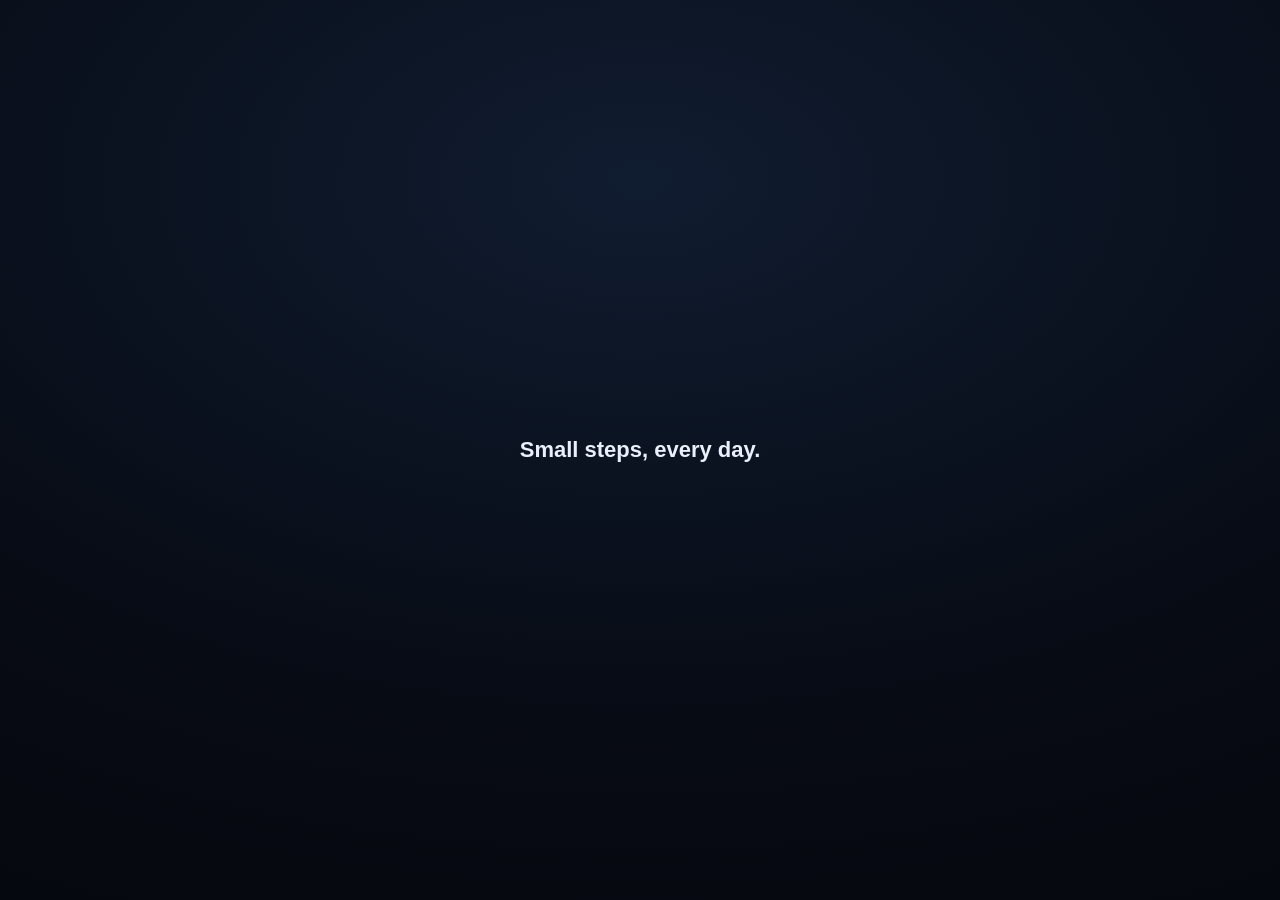
==== index.html @ dec9ba56 "Commit changes" ====
<!DOCTYPE html>
<html lang="en">
<head>
<meta charset="UTF-8">
<meta name="viewport" content="width=device-width, initial-scale=1.0, maximum-scale=1, user-scalable=no">
<title>Streaks</title>
<link rel="stylesheet" href="style.css">
</head>
<body>
 
<div id="splash">
  <div class="msg" id="splashMsg">Small steps, every day.</div>
</div>
 
<div class="phone">
  <div id="app">
 
    <!-- HOME VIEW -->
    <div class="view active" id="view-home">
      <div class="topbar">
        <div>
          <h1>Challenges</h1>
          <div class="sub" id="homeSub">Stay consistent</div>
        </div>
        <div class="icon-btn" onclick="goSettings()">⚙️</div>
      </div>
 
      <div class="tabs">
        <button class="tab active" id="tabChallengesBtn" onclick="switchTab('challenges')">Challenges</button>
        <button class="tab" id="tabTodoBtn" onclick="switchTab('todo')">To‑Do-Lists</button>
      </div>
 
      <div class="tabpanels">
        <div class="panel active" id="panel-challenges">
          <div id="challengeList"></div>
        </div>
        <div class="panel" id="panel-todo">
          <div class="quick-add">
            <input type="text" id="newTodoInput" placeholder="Add a task…" maxlength="80">
            <button onclick="addTodo()">Add</button>
          </div>
          <div id="todoList" style="display:flex; flex-direction:column; gap:8px; margin-top:4px;"></div>
        </div>
      </div>
    </div>
 
    <!-- CHALLENGE DETAIL VIEW -->
    <div class="view" id="view-detail">
      <div class="back-row">
        <div class="icon-btn" onclick="goHome()">←</div>
        <div class="title" id="detailTitle">Challenge</div>
      </div>
      <div class="detail-scroll" id="detailScroll"></div>
    </div>
 
    <!-- SETTINGS VIEW -->
    <div class="view" id="view-settings">
      <div class="back-row">
        <div class="icon-btn" onclick="goHome()">←</div>
        <div class="title">Settings</div>
      </div>
      <div class="settings-scroll">
        <div class="card-block">
          <label class="field-label">Mantras</label>
          <textarea id="setMotivation" maxlength="120"></textarea>
          <div class="hint"></div>
        </div>
        <div class="card-block">
          <label class="field-label">Streak‑break message</label>
          <textarea id="setBreakMsg" maxlength="140"></textarea>
          <div class="hint"></div>
        </div>
        <button class="btn btn-primary" onclick="saveSettingsForm()">Save changes</button>
 
        <div class="card-block">
          <label class="field-label">Backup</label>
          <div style="display:flex; flex-direction:column; gap:10px;">
            <button class="btn btn-ghost btn-sm" onclick="exportBackup()">Export backup (.json)</button>
            <button class="btn btn-ghost btn-sm" onclick="document.getElementById('importFile').click()">Import backup</button>
            <input type="file" id="importFile" accept="application/json" style="display:none" onchange="importBackup(event)">
          </div>
          <div class="hint">Your data already saves automatically. Export gives you a copy you can keep elsewhere.</div>
        </div>
 
        <div class="card-block danger-zone">
          <label class="field-label" style="color:var(--danger)">Danger zone</label>
          <button class="btn btn-danger btn-sm" onclick="confirmResetAll()">Reset all data</button>
          <div class="hint">Deletes every challenge, to‑do-lists and setting. Cannot be undone.</div>
        </div>
      </div>
    </div>
 
  </div>
 
  <div class="fab" id="fabAdd" onclick="openCreateChallenge()">+</div>
  <div class="brand-footer">PAVITHRA A S</div>
</div>
 
<!-- CREATE CHALLENGE MODAL -->
<div class="modal-backdrop" id="modalCreateChallenge">
  <div class="modal-sheet">
    <div class="sheet-handle"></div>
    <h2>New challenge</h2>
    <div class="field">
      <label class="field-label">Name</label>
      <input type="text" id="chName" placeholder="Add your challenges.." maxlength="40">
    </div>
    <div class="field-row">
      <div class="field">
        <label class="field-label">Start date</label>
        <div class="date-select" id="chStartDisplay" onclick="openDatePicker('start')">
          <span id="chStartText">Select date</span><span class="cal-ic">˅</span>
        </div>
      </div>
      <div class="field">
        <label class="field-label">End date</label>
        <div class="date-select" id="chEndDisplay" onclick="openDatePicker('end')">
          <span id="chEndText">Select date</span><span class="cal-ic">˅</span>
        </div>
      </div>
    </div>
    <div class="modal-actions">
      <button class="btn btn-ghost" onclick="closeModal('modalCreateChallenge')">Cancel</button>
      <button class="btn btn-primary" onclick="createChallenge()">Create</button>
    </div>
  </div>
</div>
 
<!-- DATE PICKER MODAL -->
<div class="modal-backdrop" id="modalDatePicker">
  <div class="modal-sheet">
    <div class="sheet-handle"></div>
    <div class="dp-header">
      <div class="icon-btn" style="width:34px;height:34px;font-size:15px;" onclick="dpShiftMonth(-1)">‹</div>
      <div class="dp-title" id="dpTitle">July 2026</div>
      <div class="icon-btn" style="width:34px;height:34px;font-size:15px;" onclick="dpShiftMonth(1)">›</div>
    </div>
    <div class="dp-weekdays"><span>S</span><span>M</span><span>T</span><span>W</span><span>T</span><span>F</span><span>S</span></div>
    <div class="dp-grid" id="dpGrid"></div>
  </div>
</div>
 
<!-- ADD/EDIT TASK MODAL -->
<div class="modal-backdrop" id="modalTask">
  <div class="modal-sheet">
    <div class="sheet-handle"></div>
    <h2 id="taskModalTitle">Add task</h2>
    <div class="field">
      <label class="field-label">Task name</label>
      <input type="text" id="taskNameInput" placeholder="Add your tasks.." maxlength="40">
    </div>
    <div class="hint" id="taskHint" style="margin:-8px 0 16px;"></div>
    <div class="modal-actions">
      <button class="btn btn-ghost" onclick="closeModal('modalTask')">Cancel</button>
      <button class="btn btn-primary" onclick="saveTaskModal()">Save</button>
    </div>
  </div>
</div>
 
<!-- GENERIC CONFIRM MODAL -->
<div class="modal-backdrop" id="modalConfirm">
  <div class="modal-sheet">
    <div class="sheet-handle"></div>
    <div class="confirm-icon" id="confirmIcon">⚠️</div>
    <h2 id="confirmTitle">Are you sure?</h2>
    <div class="confirm-text" id="confirmText"></div>
    <div class="modal-actions">
      <button class="btn btn-ghost" onclick="closeModal('modalConfirm')">Cancel</button>
      <button class="btn btn-danger" id="confirmActionBtn">Confirm</button>
    </div>
  </div>
</div>
 
<!-- STREAK BREAK MODAL -->
<div class="modal-backdrop center-modal" id="modalStreakBreak">
  <div class="modal-sheet center-sheet">
    <div class="cmicon">💔</div>
    <h2>Streak reset</h2>
    <p id="streakBreakText"></p>
    <button class="btn btn-primary" onclick="closeModal('modalStreakBreak')">Got it</button>
  </div>
</div>
 
<div class="toast" id="toast"></div>
 
<script src="script.js"></script>
</body>
</html>
---- style.css ----
:root{
    --bg: #070b14;
    --bg-elev: #0d1220;
    --card: #121a2c;
    --card-2: #17203540;
    --line: #1f2a42;
    --text: #eaf0fb;
    --text-dim: #8492ac;
    --text-faint: #4c5a76;
    --accent: #3fc7ff;
    --accent-dim: #3fc7ff26;
    --accent-2: #7ee6ff;
    --flame: #ff9a4d;
    --danger: #ff5c7a;
    --danger-dim: #ff5c7a1f;
    --good: #4ee6a8;
    --radius: 18px;
    --radius-sm: 12px;
  }
  *{box-sizing:border-box; -webkit-tap-highlight-color: transparent;}
  html,body{margin:0;padding:0;}
  body{
    background: radial-gradient(120% 100% at 50% 0%, #0c1524 0%, #070b14 55%, #05070d 100%);
    color: var(--text);
    font-family: 'Inter', system-ui, sans-serif;
    min-height: 100vh;
    display:flex;
    justify-content:center;
  }
  h1,h2,h3, .display{ font-family:'Sora', system-ui, sans-serif; }
  button{ font-family:inherit; }
  ::selection{ background: var(--accent-dim); }
 
  .phone{
    width:100%;
    max-width:440px;
    min-height:100vh;
    position:relative;
    display:flex;
    flex-direction:column;
    background: transparent;
  }
 
  /* ---------- SPLASH ---------- */
  #splash{
    position:fixed; inset:0;
    background: radial-gradient(120% 100% at 50% 20%, #101c30 0%, #070b14 60%, #05070d 100%);
    display:flex; flex-direction:column; align-items:center; justify-content:center;
    z-index:100;
    padding: 40px;
    text-align:center;
    transition: opacity .6s ease;
  }
  #splash .mark{
    width:64px; height:64px; border-radius:20px;
    background: linear-gradient(145deg, var(--accent), #1c7fae);
    display:flex; align-items:center; justify-content:center;
    font-size:30px; margin-bottom:22px;
    box-shadow: 0 0 40px -6px var(--accent-dim), 0 8px 24px -8px #000a;
    animation: floatMark 3s ease-in-out infinite;
  }
  @keyframes floatMark{ 0%,100%{transform:translateY(0)} 50%{transform:translateY(-6px)} }
  #splash .msg{
    font-family:'Sora', sans-serif; font-weight:700; font-size:22px; line-height:1.4;
    color: var(--text); max-width:320px;
    opacity:0; animation: fadeUp .8s ease .15s forwards;
  }
  @keyframes fadeUp{ from{opacity:0; transform:translateY(10px)} to{opacity:1; transform:translateY(0)} }
  #splash.hide{ opacity:0; pointer-events:none; }
 
  /* ---------- SHELL ---------- */
  #app{ display:none; flex-direction:column; min-height:100vh; padding-bottom: 54px; }
  #app.show{ display:flex; }
 
  .view{ display:none; flex:1; flex-direction:column; animation: viewIn .35s ease; }
  .view.active{ display:flex; }
  @keyframes viewIn{ from{opacity:0; transform:translateY(6px)} to{opacity:1; transform:translateY(0)} }
 
  .topbar{
    display:flex; align-items:center; justify-content:space-between;
    padding: 22px 20px 10px;
  }
  .topbar h1{ font-size:24px; margin:0; font-weight:800; letter-spacing:-0.02em; }
  .topbar .sub{ color:var(--text-dim); font-size:13px; margin-top:2px; font-weight:500; }
  .icon-btn{
    width:40px; height:40px; border-radius:12px;
    background: var(--card); border:1px solid var(--line);
    display:flex; align-items:center; justify-content:center;
    color:var(--text-dim); cursor:pointer; font-size:18px;
    transition: all .15s ease;
  }
  .icon-btn:active{ transform: scale(0.92); background:var(--card-2); }
  .back-row{ display:flex; align-items:center; gap:12px; padding: 18px 20px 6px; }
  .back-row .icon-btn{ flex-shrink:0; }
  .back-row .title{ font-size:19px; font-weight:800; font-family:'Sora',sans-serif; overflow:hidden; text-overflow:ellipsis; white-space:nowrap; }
 
  /* ---------- HOME / TABS ---------- */
  .tabs{
    display:flex; margin: 14px 20px 4px; background:var(--card); border:1px solid var(--line);
    border-radius: 14px; padding:4px; gap:4px;
  }
  .tab{
    flex:1; text-align:center; padding:9px 0; border-radius:10px; font-size:13.5px; font-weight:700;
    color:var(--text-dim); cursor:pointer; transition: all .18s ease; border:none; background:transparent;
  }
  .tab.active{ background: linear-gradient(145deg, var(--accent), #1f8fc2); color:#04141c; }
 
  .tabpanels{ position:relative; flex:1; padding: 14px 20px 20px; }
  .panel{ display:none; flex-direction:column; gap:12px; }
  .panel.active{ display:flex; }
 
  /* ---------- CHALLENGE CARD ---------- */
  .challenge-card{
    background: linear-gradient(155deg, var(--card) 0%, #0f1626 100%);
    border:1px solid var(--line);
    border-radius: var(--radius);
    padding:16px;
    cursor:pointer;
    position:relative;
    transition: transform .15s ease, border-color .15s ease;
    overflow:hidden;
  }
  .challenge-card:active{ transform: scale(0.98); }
  .challenge-card::before{
    content:''; position:absolute; top:0; left:0; right:0; height:2px;
    background: linear-gradient(90deg, transparent, var(--accent), transparent);
    opacity:.5;
  }
  .challenge-card .cname{ font-family:'Sora',sans-serif; font-weight:700; font-size:15.5px; margin:0 0 4px; padding-right:22px;
    overflow:hidden; text-overflow:ellipsis; white-space:nowrap; }
  .challenge-card .cdates{ font-size:11px; color:var(--text-faint); font-weight:600; margin-bottom:10px; }
  .challenge-card .del-x{
    position:absolute; top:14px; right:12px; color: var(--text-faint); font-size:16px; padding:4px; cursor:pointer;
  }
  .challenge-card .streak-row{ display:flex; align-items:center; gap:14px; margin-bottom:12px; }
  .streak-pill{ display:flex; align-items:center; gap:5px; font-size:13px; font-weight:700; color:var(--text); }
  .streak-pill.best{ color:var(--text-dim); font-weight:600; }
  .streak-pill .flame{ font-size:14px; filter: drop-shadow(0 0 6px #ff9a4d80); }
  .progress-track{ height:6px; border-radius:6px; background:#0a1120; overflow:hidden; border:1px solid var(--line); }
  .progress-fill{ height:100%; border-radius:6px; background: linear-gradient(90deg, var(--accent), var(--accent-2)); transition: width .4s ease; }
  .progress-meta{ display:flex; justify-content:space-between; margin-top:6px; font-size:11px; color:var(--text-faint); font-weight:600; }
  .ended-badge{ display:inline-block; font-size:10px; font-weight:800; color:var(--text-faint); background:#0a1120; border:1px solid var(--line); padding:2px 7px; border-radius:6px; margin-left:6px; text-transform:uppercase; letter-spacing:.04em; }
 
  .empty-state{
    border:1.5px dashed var(--line); border-radius: var(--radius); padding: 28px 16px; text-align:center; color:var(--text-dim);
  }
  .empty-state .eicon{ font-size:26px; margin-bottom:8px; opacity:.7; }
  .empty-state .etitle{ font-weight:700; color:var(--text); font-size:14px; margin-bottom:4px; font-family:'Sora',sans-serif;}
  .empty-state .edesc{ font-size:12.5px; line-height:1.5; }
 
  .fab{
    position: fixed; bottom: 70px; left:50%; transform: translateX(-50%);
    width:52px; height:52px; border-radius:50%;
    background: linear-gradient(145deg, var(--accent), #1c7fae);
    display:flex; align-items:center; justify-content:center;
    font-size:24px; color:#04141c; font-weight:800;
    box-shadow: 0 10px 24px -6px #3fc7ff55, 0 2px 6px #0008;
    cursor:pointer; border:none; z-index:20;
    transition: transform .15s ease;
    max-width:440px; margin: 0 auto;
  }
  .fab:active{ transform: translateX(-50%) scale(0.9); }
 
  /* ---------- TODO ---------- */
  .todo-row{
    display:flex; align-items:center; gap:11px; background:var(--card); border:1px solid var(--line);
    border-radius: var(--radius-sm); padding:12px 12px;
  }
  .checkbox{
    width:21px; height:21px; border-radius:7px; border:1.8px solid var(--text-faint); flex-shrink:0;
    display:flex; align-items:center; justify-content:center; cursor:pointer; transition: all .15s ease; font-size:13px; color:#04141c;
  }
  .checkbox.checked{ background: linear-gradient(145deg, var(--good), #1fa876); border-color: transparent; }
  .checkbox.disabled{ pointer-events:none; opacity:.4; }
  .todo-row .ttext{ flex:1; font-size:13.5px; font-weight:500; }
  .todo-row.done .ttext{ color:var(--text-faint); text-decoration: line-through; }
  .todo-row .tdel{ color:var(--text-faint); font-size:15px; padding:4px; cursor:pointer; }
  .quick-add{ display:flex; gap:8px; margin-top:2px; }
  .quick-add input{ flex:1; }
  .quick-add button{
    background: var(--accent); color:#04141c; border:none; border-radius: var(--radius-sm); padding: 0 16px;
    font-weight:800; font-size:13px; cursor:pointer;
  }
 
  /* ---------- FORM ELEMENTS ---------- */
  input[type=text], textarea{
    background: var(--card); border:1px solid var(--line); color:var(--text);
    border-radius: var(--radius-sm); padding: 12px 13px; font-size:14px; font-family:inherit; outline:none;
    width:100%; transition: border-color .15s ease;
  }
  input[type=text]:focus, textarea:focus{ border-color: var(--accent); }
  textarea{ resize:vertical; min-height:80px; line-height:1.5; }
  label.field-label{ font-size:12px; font-weight:700; color:var(--text-dim); text-transform:uppercase; letter-spacing:.05em; margin: 2px 2px 7px; display:block; }
  .field{ margin-bottom:16px; }
  .field-row{ display:flex; gap:10px; }
  .field-row .field{ flex:1; }
 
  .date-select{
    background: var(--card); border:1px solid var(--line); color:var(--text);
    border-radius: var(--radius-sm); padding: 12px 13px; font-size:13.5px; font-weight:600;
    width:100%; cursor:pointer; display:flex; align-items:center; justify-content:space-between; gap:6px;
  }
  .date-select:active{ border-color: var(--accent); }
  .date-select .cal-ic{ opacity:.6; }
  .date-select.placeholder{ color: var(--text-faint); font-weight:500; }
 
  .btn{
    border:none; border-radius: var(--radius-sm); padding: 13px; font-weight:800; font-size:14px; cursor:pointer;
    width:100%; transition: transform .15s ease, opacity .15s ease; font-family:inherit;
  }
  .btn:active{ transform: scale(0.98); }
  .btn-primary{ background: linear-gradient(145deg, var(--accent), #1c7fae); color:#04141c; }
  .btn-ghost{ background: var(--card); color:var(--text); border:1px solid var(--line); }
  .btn-danger{ background: var(--danger-dim); color: var(--danger); border:1px solid #ff5c7a3a; }
  .btn-sm{ padding:10px; font-size:13px; }
  .btn:disabled{ opacity:.35; pointer-events:none; }
 
  /* ---------- CHALLENGE DETAIL ---------- */
  .detail-scroll{ padding: 8px 20px 24px; display:flex; flex-direction:column; gap:18px; flex:1; }
  .ended-banner{
    background: var(--danger-dim); border:1px solid #ff5c7a35; color: var(--danger); border-radius: var(--radius-sm);
    padding: 11px 14px; font-size:12.5px; font-weight:700; text-align:center;
  }
  .hero-stats{
    background: linear-gradient(155deg, var(--card), #0f1626); border:1px solid var(--line); border-radius: var(--radius);
    padding: 18px; display:flex; align-items:center; justify-content:space-around; text-align:center;
  }
  .hero-stat .val{ font-family:'Sora',sans-serif; font-weight:800; font-size:24px; }
  .hero-stat .val.flamecol{ color: var(--flame); }
  .hero-stat .lbl{ font-size:11px; color:var(--text-faint); font-weight:700; text-transform:uppercase; letter-spacing:.05em; margin-top:2px; }
  .hero-divider{ width:1px; height:34px; background:var(--line); }
 
  .card-block{ background:var(--card); border:1px solid var(--line); border-radius: var(--radius); padding:16px; }
  .block-head{ display:flex; justify-content:space-between; align-items:center; margin-bottom:12px; }
  .block-head h3{ margin:0; font-size:14.5px; font-weight:700; }
  .block-head .add-link{ color:var(--accent); font-size:12.5px; font-weight:700; cursor:pointer; }
  .block-head .add-link.disabled{ color: var(--text-faint); pointer-events:none; }
 
  .task-row{ display:flex; align-items:center; gap:11px; padding: 9px 0; border-bottom:1px solid var(--line); }
  .task-row:last-child{ border-bottom:none; }
  .task-row .tname{ flex:1; font-size:13.5px; font-weight:500; }
  .task-row.done .tname{ color:var(--text-faint); text-decoration: line-through; }
  .task-row .tactions{ display:flex; gap:10px; color:var(--text-faint); font-size:13px; }
 
  .cheat-row{ display:flex; align-items:center; justify-content:space-between; }
  .cheat-info .cnum{ font-family:'Sora',sans-serif; font-weight:800; font-size:20px; }
  .cheat-info .clbl{ font-size:11.5px; color:var(--text-dim); font-weight:600; margin-top:1px; }
  .cheat-btn{
    background: var(--accent-dim); color:var(--accent); border:1px solid #3fc7ff35; border-radius: var(--radius-sm);
    padding: 10px 14px; font-weight:800; font-size:12.5px; cursor:pointer;
  }
  .cheat-btn:disabled{ opacity:.35; }
  .cheat-dots{ display:flex; gap:5px; margin-top:10px; }
  .cheat-dot{ width:8px; height:8px; border-radius:50%; background:var(--line); }
  .cheat-dot.used{ background: var(--flame); }
  .cheat-reset-link{ text-align:center; margin-top:12px; font-size:11.5px; color:var(--text-faint); font-weight:700; cursor:pointer; text-decoration:underline; text-underline-offset:2px; }
 
  .calendar-grid{ display:grid; grid-template-columns: repeat(7,1fr); gap:5px; margin-top:4px; }
  .cal-cell{ aspect-ratio:1; border-radius:7px; display:flex; align-items:center; justify-content:center; font-size:10.5px; font-weight:700; color:var(--text-faint); background:#0a1120; border:1px solid var(--line); }
  .cal-cell.complete{ background: linear-gradient(145deg, var(--good), #1fa876); color:#04170e; border-color:transparent; }
  .cal-cell.cheat{ background: linear-gradient(145deg, var(--flame), #c96a1f); color:#1a0d02; border-color:transparent; }
  .cal-cell.missed{ background:#1a1220; color:#ff5c7a80; border-color:#ff5c7a25; }
  .cal-cell.today{ box-shadow: 0 0 0 1.5px var(--accent); }
  .cal-cell.blank{ background:transparent; border-color:transparent; }
 
  .danger-zone{ margin-top:4px; }
 
  /* ---------- SETTINGS ---------- */
  .settings-scroll{ padding: 8px 20px 24px; display:flex; flex-direction:column; gap:18px; }
  .settings-scroll .btn{ margin-top:2px; }
  .hint{ font-size:11.5px; color:var(--text-faint); margin-top:8px; line-height:1.5; }
 
  /* ---------- MODALS ---------- */
  .modal-backdrop{
    position:fixed; inset:0; background:#03050bcc; backdrop-filter: blur(3px); z-index:60;
    display:none; align-items:flex-end; justify-content:center;
  }
  .modal-backdrop.show{ display:flex; animation: fadeIn .2s ease; }
  @keyframes fadeIn{ from{opacity:0} to{opacity:1} }
  .modal-sheet{
    background: var(--bg-elev); border:1px solid var(--line); border-bottom:none;
    border-radius: 22px 22px 0 0; padding: 10px 20px 26px; width:100%; max-width:440px;
    animation: sheetUp .3s cubic-bezier(.2,.9,.25,1);
    max-height: 86vh; overflow-y:auto;
  }
  @keyframes sheetUp{ from{ transform: translateY(30px); opacity:0 } to{ transform: translateY(0); opacity:1 } }
  .sheet-handle{ width:36px; height:4px; background:var(--line); border-radius:4px; margin: 4px auto 16px; }
  .modal-sheet h2{ font-size:17px; margin: 0 0 16px; font-weight:800; }
  .modal-actions{ display:flex; gap:10px; margin-top:6px; }
 
  /* ---------- CONFIRM MODAL ---------- */
  .confirm-icon{ font-size:26px; margin-bottom:8px; }
  .confirm-text{ color:var(--text-dim); font-size:13.5px; line-height:1.55; margin-bottom:18px; }
 
  /* ---------- STREAK BREAK / CELEBRATION MODAL ---------- */
  .center-modal{ align-items:center; }
  .center-sheet{ border-radius: 22px; text-align:center; max-width: 340px; margin: 0 20px; }
  .center-sheet .cmicon{ font-size:38px; margin-bottom:10px; }
  .center-sheet h2{ text-align:center; }
  .center-sheet p{ color:var(--text-dim); font-size:13.5px; line-height:1.6; margin: 0 0 18px; }
 
  /* ---------- DATE PICKER ---------- */
  .dp-header{ display:flex; align-items:center; justify-content:space-between; margin-bottom:14px; }
  .dp-title{ font-weight:800; font-size:15px; font-family:'Sora',sans-serif; }
  .dp-nav{ display:flex; gap:8px; }
  .dp-weekdays{ display:grid; grid-template-columns: repeat(7,1fr); margin-bottom:6px; }
  .dp-weekdays span{ text-align:center; font-size:10.5px; font-weight:700; color:var(--text-faint); }
  .dp-grid{ display:grid; grid-template-columns: repeat(7,1fr); gap:4px; }
  .dp-cell{ aspect-ratio:1; display:flex; align-items:center; justify-content:center; border-radius:10px; font-size:13px; font-weight:600; color:var(--text); cursor:pointer; background:transparent; border:1px solid transparent; }
  .dp-cell.blank{ pointer-events:none; }
  .dp-cell.today{ border-color: var(--accent); }
  .dp-cell.selected{ background: linear-gradient(145deg, var(--accent), #1c7fae); color:#04141c; font-weight:800; }
  .dp-cell.disabled{ color: var(--text-faint); opacity:.35; pointer-events:none; }
  .dp-cell:active{ transform: scale(0.9); }
 
  /* ---------- FOOTER ---------- */
  .brand-footer{
    position: fixed; bottom:0; left:0; right:0; text-align:center; padding: 14px 0 12px;
    font-size:10.5px; letter-spacing:.14em; color:var(--text); opacity:.16; font-weight:700;
    z-index:15; pointer-events:none; background: linear-gradient(0deg, var(--bg) 40%, transparent);
  }
 
  .toast{
    position:fixed; bottom:78px; left:50%; transform: translateX(-50%) translateY(20px);
    background: var(--card); border:1px solid var(--line); color:var(--text); font-size:13px; font-weight:600;
    padding: 11px 18px; border-radius: 12px; opacity:0; transition: all .25s ease; z-index:80; pointer-events:none;
    max-width: 85%; text-align:center; box-shadow: 0 8px 24px -6px #000a;
  }
  .toast.show{ opacity:1; transform: translateX(-50%) translateY(0); }
 
  @keyframes pulseFlame{ 0%{transform:scale(1)} 30%{transform:scale(1.35)} 60%{transform:scale(0.95)} 100%{transform:scale(1)} }
  .pulse{ animation: pulseFlame .5s ease; display:inline-block; }
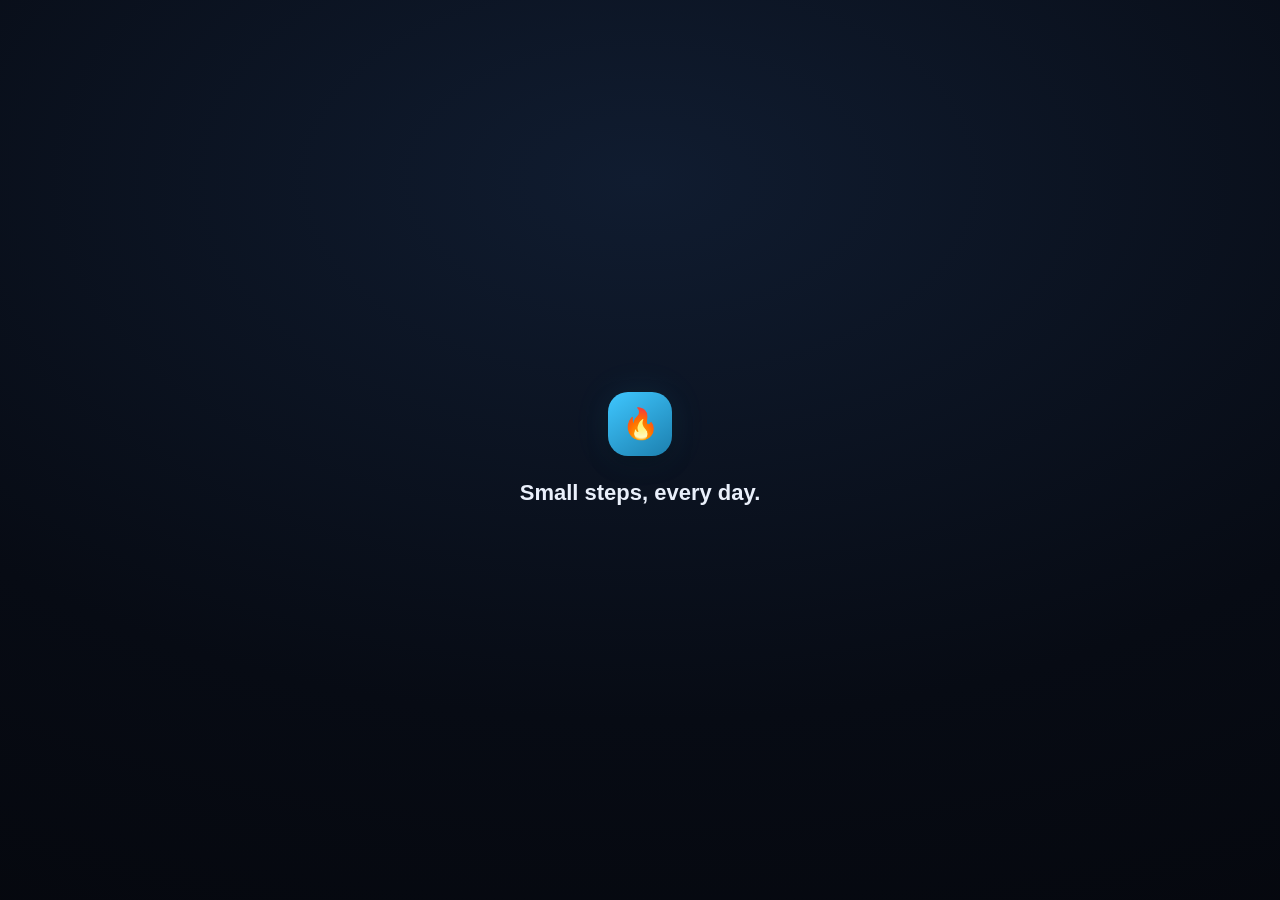
==== commit 47059095: "Add files via upload" ====
--- a/index.html
+++ b/index.html
@@ -1,188 +1,193 @@
-<!DOCTYPE html>
-<html lang="en">
-<head>
-<meta charset="UTF-8">
-<meta name="viewport" content="width=device-width, initial-scale=1.0, maximum-scale=1, user-scalable=no">
-<title>Streaks</title>
-<link rel="stylesheet" href="style.css">
-</head>
-<body>
- 
-<div id="splash">
-  <div class="msg" id="splashMsg">Small steps, every day.</div>
-</div>
- 
-<div class="phone">
-  <div id="app">
- 
-    <!-- HOME VIEW -->
-    <div class="view active" id="view-home">
-      <div class="topbar">
-        <div>
-          <h1>Challenges</h1>
-          <div class="sub" id="homeSub">Stay consistent</div>
-        </div>
-        <div class="icon-btn" onclick="goSettings()">⚙️</div>
-      </div>
- 
-      <div class="tabs">
-        <button class="tab active" id="tabChallengesBtn" onclick="switchTab('challenges')">Challenges</button>
-        <button class="tab" id="tabTodoBtn" onclick="switchTab('todo')">To‑Do-Lists</button>
-      </div>
- 
-      <div class="tabpanels">
-        <div class="panel active" id="panel-challenges">
-          <div id="challengeList"></div>
-        </div>
-        <div class="panel" id="panel-todo">
-          <div class="quick-add">
-            <input type="text" id="newTodoInput" placeholder="Add a task…" maxlength="80">
-            <button onclick="addTodo()">Add</button>
-          </div>
-          <div id="todoList" style="display:flex; flex-direction:column; gap:8px; margin-top:4px;"></div>
-        </div>
-      </div>
-    </div>
- 
-    <!-- CHALLENGE DETAIL VIEW -->
-    <div class="view" id="view-detail">
-      <div class="back-row">
-        <div class="icon-btn" onclick="goHome()">←</div>
-        <div class="title" id="detailTitle">Challenge</div>
-      </div>
-      <div class="detail-scroll" id="detailScroll"></div>
-    </div>
- 
-    <!-- SETTINGS VIEW -->
-    <div class="view" id="view-settings">
-      <div class="back-row">
-        <div class="icon-btn" onclick="goHome()">←</div>
-        <div class="title">Settings</div>
-      </div>
-      <div class="settings-scroll">
-        <div class="card-block">
-          <label class="field-label">Mantras</label>
-          <textarea id="setMotivation" maxlength="120"></textarea>
-          <div class="hint"></div>
-        </div>
-        <div class="card-block">
-          <label class="field-label">Streak‑break message</label>
-          <textarea id="setBreakMsg" maxlength="140"></textarea>
-          <div class="hint"></div>
-        </div>
-        <button class="btn btn-primary" onclick="saveSettingsForm()">Save changes</button>
- 
-        <div class="card-block">
-          <label class="field-label">Backup</label>
-          <div style="display:flex; flex-direction:column; gap:10px;">
-            <button class="btn btn-ghost btn-sm" onclick="exportBackup()">Export backup (.json)</button>
-            <button class="btn btn-ghost btn-sm" onclick="document.getElementById('importFile').click()">Import backup</button>
-            <input type="file" id="importFile" accept="application/json" style="display:none" onchange="importBackup(event)">
-          </div>
-          <div class="hint">Your data already saves automatically. Export gives you a copy you can keep elsewhere.</div>
-        </div>
- 
-        <div class="card-block danger-zone">
-          <label class="field-label" style="color:var(--danger)">Danger zone</label>
-          <button class="btn btn-danger btn-sm" onclick="confirmResetAll()">Reset all data</button>
-          <div class="hint">Deletes every challenge, to‑do-lists and setting. Cannot be undone.</div>
-        </div>
-      </div>
-    </div>
- 
-  </div>
- 
-  <div class="fab" id="fabAdd" onclick="openCreateChallenge()">+</div>
-  <div class="brand-footer">PAVITHRA A S</div>
-</div>
- 
-<!-- CREATE CHALLENGE MODAL -->
-<div class="modal-backdrop" id="modalCreateChallenge">
-  <div class="modal-sheet">
-    <div class="sheet-handle"></div>
-    <h2>New challenge</h2>
-    <div class="field">
-      <label class="field-label">Name</label>
-      <input type="text" id="chName" placeholder="Add your challenges.." maxlength="40">
-    </div>
-    <div class="field-row">
-      <div class="field">
-        <label class="field-label">Start date</label>
-        <div class="date-select" id="chStartDisplay" onclick="openDatePicker('start')">
-          <span id="chStartText">Select date</span><span class="cal-ic">˅</span>
-        </div>
-      </div>
-      <div class="field">
-        <label class="field-label">End date</label>
-        <div class="date-select" id="chEndDisplay" onclick="openDatePicker('end')">
-          <span id="chEndText">Select date</span><span class="cal-ic">˅</span>
-        </div>
-      </div>
-    </div>
-    <div class="modal-actions">
-      <button class="btn btn-ghost" onclick="closeModal('modalCreateChallenge')">Cancel</button>
-      <button class="btn btn-primary" onclick="createChallenge()">Create</button>
-    </div>
-  </div>
-</div>
- 
-<!-- DATE PICKER MODAL -->
-<div class="modal-backdrop" id="modalDatePicker">
-  <div class="modal-sheet">
-    <div class="sheet-handle"></div>
-    <div class="dp-header">
-      <div class="icon-btn" style="width:34px;height:34px;font-size:15px;" onclick="dpShiftMonth(-1)">‹</div>
-      <div class="dp-title" id="dpTitle">July 2026</div>
-      <div class="icon-btn" style="width:34px;height:34px;font-size:15px;" onclick="dpShiftMonth(1)">›</div>
-    </div>
-    <div class="dp-weekdays"><span>S</span><span>M</span><span>T</span><span>W</span><span>T</span><span>F</span><span>S</span></div>
-    <div class="dp-grid" id="dpGrid"></div>
-  </div>
-</div>
- 
-<!-- ADD/EDIT TASK MODAL -->
-<div class="modal-backdrop" id="modalTask">
-  <div class="modal-sheet">
-    <div class="sheet-handle"></div>
-    <h2 id="taskModalTitle">Add task</h2>
-    <div class="field">
-      <label class="field-label">Task name</label>
-      <input type="text" id="taskNameInput" placeholder="Add your tasks.." maxlength="40">
-    </div>
-    <div class="hint" id="taskHint" style="margin:-8px 0 16px;"></div>
-    <div class="modal-actions">
-      <button class="btn btn-ghost" onclick="closeModal('modalTask')">Cancel</button>
-      <button class="btn btn-primary" onclick="saveTaskModal()">Save</button>
-    </div>
-  </div>
-</div>
- 
-<!-- GENERIC CONFIRM MODAL -->
-<div class="modal-backdrop" id="modalConfirm">
-  <div class="modal-sheet">
-    <div class="sheet-handle"></div>
-    <div class="confirm-icon" id="confirmIcon">⚠️</div>
-    <h2 id="confirmTitle">Are you sure?</h2>
-    <div class="confirm-text" id="confirmText"></div>
-    <div class="modal-actions">
-      <button class="btn btn-ghost" onclick="closeModal('modalConfirm')">Cancel</button>
-      <button class="btn btn-danger" id="confirmActionBtn">Confirm</button>
-    </div>
-  </div>
-</div>
- 
-<!-- STREAK BREAK MODAL -->
-<div class="modal-backdrop center-modal" id="modalStreakBreak">
-  <div class="modal-sheet center-sheet">
-    <div class="cmicon">💔</div>
-    <h2>Streak reset</h2>
-    <p id="streakBreakText"></p>
-    <button class="btn btn-primary" onclick="closeModal('modalStreakBreak')">Got it</button>
-  </div>
-</div>
- 
-<div class="toast" id="toast"></div>
- 
-<script src="script.js"></script>
-</body>
+<!DOCTYPE html>
+<html lang="en">
+<head>
+<meta charset="UTF-8">
+<meta name="viewport" content="width=device-width, initial-scale=1.0, maximum-scale=1, user-scalable=no">
+<title>Streaks</title>
+<link rel="manifest" href="manifest.json">
+<meta name="theme-color" content="#3fc7ff">
+<link rel="icon" href="icon-192.png">
+<link rel="apple-touch-icon" href="icon-192.png">
+<link rel="stylesheet" href="style.css">
+</head>
+<body>
+
+<div id="splash">
+  <div class="mark">🔥</div>
+  <div class="msg" id="splashMsg">Small steps, every day.</div>
+</div>
+
+<div class="phone">
+  <div id="app">
+
+    <!-- HOME VIEW -->
+    <div class="view active" id="view-home">
+      <div class="topbar">
+        <div>
+          <h1>Streaks</h1>
+          <div class="sub" id="homeSub">Stay consistent</div>
+        </div>
+        <div class="icon-btn" onclick="goSettings()">⚙️</div>
+      </div>
+
+      <div class="tabs">
+        <button class="tab active" id="tabChallengesBtn" onclick="switchTab('challenges')">Challenges</button>
+        <button class="tab" id="tabTodoBtn" onclick="switchTab('todo')">To‑Do</button>
+      </div>
+
+      <div class="tabpanels">
+        <div class="panel active" id="panel-challenges">
+          <div id="challengeList"></div>
+        </div>
+        <div class="panel" id="panel-todo">
+          <div class="quick-add">
+            <input type="text" id="newTodoInput" placeholder="Add a task…" maxlength="80">
+            <button onclick="addTodo()">Add</button>
+          </div>
+          <div id="todoList" style="display:flex; flex-direction:column; gap:8px; margin-top:4px;"></div>
+        </div>
+      </div>
+    </div>
+
+    <!-- CHALLENGE DETAIL VIEW -->
+    <div class="view" id="view-detail">
+      <div class="back-row">
+        <div class="icon-btn" onclick="goHome()">←</div>
+        <div class="title" id="detailTitle">Challenge</div>
+      </div>
+      <div class="detail-scroll" id="detailScroll"></div>
+    </div>
+
+    <!-- SETTINGS VIEW -->
+    <div class="view" id="view-settings">
+      <div class="back-row">
+        <div class="icon-btn" onclick="goHome()">←</div>
+        <div class="title">Settings</div>
+      </div>
+      <div class="settings-scroll">
+        <div class="card-block">
+          <label class="field-label">Splash message</label>
+          <textarea id="setMotivation" maxlength="120"></textarea>
+          <div class="hint">Shown for 3 seconds when you open the app.</div>
+        </div>
+        <div class="card-block">
+          <label class="field-label">Streak‑break message</label>
+          <textarea id="setBreakMsg" maxlength="140"></textarea>
+          <div class="hint">Shown when a challenge's streak resets.</div>
+        </div>
+        <button class="btn btn-primary" onclick="saveSettingsForm()">Save changes</button>
+
+        <div class="card-block">
+          <label class="field-label">Backup</label>
+          <div style="display:flex; flex-direction:column; gap:10px;">
+            <button class="btn btn-ghost btn-sm" onclick="exportBackup()">Export backup (.json)</button>
+            <button class="btn btn-ghost btn-sm" onclick="document.getElementById('importFile').click()">Import backup</button>
+            <input type="file" id="importFile" accept="application/json" style="display:none" onchange="importBackup(event)">
+          </div>
+          <div class="hint">Your data already saves automatically. Export gives you a copy you can keep elsewhere.</div>
+        </div>
+
+        <div class="card-block danger-zone">
+          <label class="field-label" style="color:var(--danger)">Danger zone</label>
+          <button class="btn btn-danger btn-sm" onclick="confirmResetAll()">Reset all data</button>
+          <div class="hint">Deletes every challenge, to‑do and setting. Cannot be undone.</div>
+        </div>
+      </div>
+    </div>
+
+  </div>
+
+  <div class="fab" id="fabAdd" onclick="openCreateChallenge()">+</div>
+  <div class="brand-footer">PAVITHRA A S</div>
+</div>
+
+<!-- CREATE CHALLENGE MODAL -->
+<div class="modal-backdrop" id="modalCreateChallenge">
+  <div class="modal-sheet">
+    <div class="sheet-handle"></div>
+    <h2>New challenge</h2>
+    <div class="field">
+      <label class="field-label">Name</label>
+      <input type="text" id="chName" placeholder="e.g. 75 Hard, No sugar…" maxlength="40">
+    </div>
+    <div class="field-row">
+      <div class="field">
+        <label class="field-label">Start date</label>
+        <div class="date-select" id="chStartDisplay" onclick="openDatePicker('start')">
+          <span id="chStartText">Select date</span><span class="cal-ic">📅</span>
+        </div>
+      </div>
+      <div class="field">
+        <label class="field-label">End date</label>
+        <div class="date-select" id="chEndDisplay" onclick="openDatePicker('end')">
+          <span id="chEndText">Select date</span><span class="cal-ic">📅</span>
+        </div>
+      </div>
+    </div>
+    <div class="modal-actions">
+      <button class="btn btn-ghost" onclick="closeModal('modalCreateChallenge')">Cancel</button>
+      <button class="btn btn-primary" onclick="createChallenge()">Create</button>
+    </div>
+  </div>
+</div>
+
+<!-- DATE PICKER MODAL -->
+<div class="modal-backdrop" id="modalDatePicker">
+  <div class="modal-sheet">
+    <div class="sheet-handle"></div>
+    <div class="dp-header">
+      <div class="icon-btn" style="width:34px;height:34px;font-size:15px;" onclick="dpShiftMonth(-1)">‹</div>
+      <div class="dp-title" id="dpTitle">July 2026</div>
+      <div class="icon-btn" style="width:34px;height:34px;font-size:15px;" onclick="dpShiftMonth(1)">›</div>
+    </div>
+    <div class="dp-weekdays"><span>S</span><span>M</span><span>T</span><span>W</span><span>T</span><span>F</span><span>S</span></div>
+    <div class="dp-grid" id="dpGrid"></div>
+  </div>
+</div>
+
+<!-- ADD/EDIT TASK MODAL -->
+<div class="modal-backdrop" id="modalTask">
+  <div class="modal-sheet">
+    <div class="sheet-handle"></div>
+    <h2 id="taskModalTitle">Add task</h2>
+    <div class="field">
+      <label class="field-label">Task name</label>
+      <input type="text" id="taskNameInput" placeholder="e.g. Exercise, Drink water…" maxlength="40">
+    </div>
+    <div class="hint" id="taskHint" style="margin:-8px 0 16px;"></div>
+    <div class="modal-actions">
+      <button class="btn btn-ghost" onclick="closeModal('modalTask')">Cancel</button>
+      <button class="btn btn-primary" onclick="saveTaskModal()">Save</button>
+    </div>
+  </div>
+</div>
+
+<!-- GENERIC CONFIRM MODAL -->
+<div class="modal-backdrop" id="modalConfirm">
+  <div class="modal-sheet">
+    <div class="sheet-handle"></div>
+    <div class="confirm-icon" id="confirmIcon">⚠️</div>
+    <h2 id="confirmTitle">Are you sure?</h2>
+    <div class="confirm-text" id="confirmText"></div>
+    <div class="modal-actions">
+      <button class="btn btn-ghost" onclick="closeModal('modalConfirm')">Cancel</button>
+      <button class="btn btn-danger" id="confirmActionBtn">Confirm</button>
+    </div>
+  </div>
+</div>
+
+<!-- STREAK BREAK MODAL -->
+<div class="modal-backdrop center-modal" id="modalStreakBreak">
+  <div class="modal-sheet center-sheet">
+    <div class="cmicon">💔</div>
+    <h2>Streak reset</h2>
+    <p id="streakBreakText"></p>
+    <button class="btn btn-primary" onclick="closeModal('modalStreakBreak')">Got it</button>
+  </div>
+</div>
+
+<div class="toast" id="toast"></div>
+
+<script src="script.js"></script>
+</body>
 </html>
--- a/style.css
+++ b/style.css
@@ -1,333 +1,333 @@
-
-:root{
-    --bg: #070b14;
-    --bg-elev: #0d1220;
-    --card: #121a2c;
-    --card-2: #17203540;
-    --line: #1f2a42;
-    --text: #eaf0fb;
-    --text-dim: #8492ac;
-    --text-faint: #4c5a76;
-    --accent: #3fc7ff;
-    --accent-dim: #3fc7ff26;
-    --accent-2: #7ee6ff;
-    --flame: #ff9a4d;
-    --danger: #ff5c7a;
-    --danger-dim: #ff5c7a1f;
-    --good: #4ee6a8;
-    --radius: 18px;
-    --radius-sm: 12px;
-  }
-  *{box-sizing:border-box; -webkit-tap-highlight-color: transparent;}
-  html,body{margin:0;padding:0;}
-  body{
-    background: radial-gradient(120% 100% at 50% 0%, #0c1524 0%, #070b14 55%, #05070d 100%);
-    color: var(--text);
-    font-family: 'Inter', system-ui, sans-serif;
-    min-height: 100vh;
-    display:flex;
-    justify-content:center;
-  }
-  h1,h2,h3, .display{ font-family:'Sora', system-ui, sans-serif; }
-  button{ font-family:inherit; }
-  ::selection{ background: var(--accent-dim); }
- 
-  .phone{
-    width:100%;
-    max-width:440px;
-    min-height:100vh;
-    position:relative;
-    display:flex;
-    flex-direction:column;
-    background: transparent;
-  }
- 
-  /* ---------- SPLASH ---------- */
-  #splash{
-    position:fixed; inset:0;
-    background: radial-gradient(120% 100% at 50% 20%, #101c30 0%, #070b14 60%, #05070d 100%);
-    display:flex; flex-direction:column; align-items:center; justify-content:center;
-    z-index:100;
-    padding: 40px;
-    text-align:center;
-    transition: opacity .6s ease;
-  }
-  #splash .mark{
-    width:64px; height:64px; border-radius:20px;
-    background: linear-gradient(145deg, var(--accent), #1c7fae);
-    display:flex; align-items:center; justify-content:center;
-    font-size:30px; margin-bottom:22px;
-    box-shadow: 0 0 40px -6px var(--accent-dim), 0 8px 24px -8px #000a;
-    animation: floatMark 3s ease-in-out infinite;
-  }
-  @keyframes floatMark{ 0%,100%{transform:translateY(0)} 50%{transform:translateY(-6px)} }
-  #splash .msg{
-    font-family:'Sora', sans-serif; font-weight:700; font-size:22px; line-height:1.4;
-    color: var(--text); max-width:320px;
-    opacity:0; animation: fadeUp .8s ease .15s forwards;
-  }
-  @keyframes fadeUp{ from{opacity:0; transform:translateY(10px)} to{opacity:1; transform:translateY(0)} }
-  #splash.hide{ opacity:0; pointer-events:none; }
- 
-  /* ---------- SHELL ---------- */
-  #app{ display:none; flex-direction:column; min-height:100vh; padding-bottom: 54px; }
-  #app.show{ display:flex; }
- 
-  .view{ display:none; flex:1; flex-direction:column; animation: viewIn .35s ease; }
-  .view.active{ display:flex; }
-  @keyframes viewIn{ from{opacity:0; transform:translateY(6px)} to{opacity:1; transform:translateY(0)} }
- 
-  .topbar{
-    display:flex; align-items:center; justify-content:space-between;
-    padding: 22px 20px 10px;
-  }
-  .topbar h1{ font-size:24px; margin:0; font-weight:800; letter-spacing:-0.02em; }
-  .topbar .sub{ color:var(--text-dim); font-size:13px; margin-top:2px; font-weight:500; }
-  .icon-btn{
-    width:40px; height:40px; border-radius:12px;
-    background: var(--card); border:1px solid var(--line);
-    display:flex; align-items:center; justify-content:center;
-    color:var(--text-dim); cursor:pointer; font-size:18px;
-    transition: all .15s ease;
-  }
-  .icon-btn:active{ transform: scale(0.92); background:var(--card-2); }
-  .back-row{ display:flex; align-items:center; gap:12px; padding: 18px 20px 6px; }
-  .back-row .icon-btn{ flex-shrink:0; }
-  .back-row .title{ font-size:19px; font-weight:800; font-family:'Sora',sans-serif; overflow:hidden; text-overflow:ellipsis; white-space:nowrap; }
- 
-  /* ---------- HOME / TABS ---------- */
-  .tabs{
-    display:flex; margin: 14px 20px 4px; background:var(--card); border:1px solid var(--line);
-    border-radius: 14px; padding:4px; gap:4px;
-  }
-  .tab{
-    flex:1; text-align:center; padding:9px 0; border-radius:10px; font-size:13.5px; font-weight:700;
-    color:var(--text-dim); cursor:pointer; transition: all .18s ease; border:none; background:transparent;
-  }
-  .tab.active{ background: linear-gradient(145deg, var(--accent), #1f8fc2); color:#04141c; }
- 
-  .tabpanels{ position:relative; flex:1; padding: 14px 20px 20px; }
-  .panel{ display:none; flex-direction:column; gap:12px; }
-  .panel.active{ display:flex; }
- 
-  /* ---------- CHALLENGE CARD ---------- */
-  .challenge-card{
-    background: linear-gradient(155deg, var(--card) 0%, #0f1626 100%);
-    border:1px solid var(--line);
-    border-radius: var(--radius);
-    padding:16px;
-    cursor:pointer;
-    position:relative;
-    transition: transform .15s ease, border-color .15s ease;
-    overflow:hidden;
-  }
-  .challenge-card:active{ transform: scale(0.98); }
-  .challenge-card::before{
-    content:''; position:absolute; top:0; left:0; right:0; height:2px;
-    background: linear-gradient(90deg, transparent, var(--accent), transparent);
-    opacity:.5;
-  }
-  .challenge-card .cname{ font-family:'Sora',sans-serif; font-weight:700; font-size:15.5px; margin:0 0 4px; padding-right:22px;
-    overflow:hidden; text-overflow:ellipsis; white-space:nowrap; }
-  .challenge-card .cdates{ font-size:11px; color:var(--text-faint); font-weight:600; margin-bottom:10px; }
-  .challenge-card .del-x{
-    position:absolute; top:14px; right:12px; color: var(--text-faint); font-size:16px; padding:4px; cursor:pointer;
-  }
-  .challenge-card .streak-row{ display:flex; align-items:center; gap:14px; margin-bottom:12px; }
-  .streak-pill{ display:flex; align-items:center; gap:5px; font-size:13px; font-weight:700; color:var(--text); }
-  .streak-pill.best{ color:var(--text-dim); font-weight:600; }
-  .streak-pill .flame{ font-size:14px; filter: drop-shadow(0 0 6px #ff9a4d80); }
-  .progress-track{ height:6px; border-radius:6px; background:#0a1120; overflow:hidden; border:1px solid var(--line); }
-  .progress-fill{ height:100%; border-radius:6px; background: linear-gradient(90deg, var(--accent), var(--accent-2)); transition: width .4s ease; }
-  .progress-meta{ display:flex; justify-content:space-between; margin-top:6px; font-size:11px; color:var(--text-faint); font-weight:600; }
-  .ended-badge{ display:inline-block; font-size:10px; font-weight:800; color:var(--text-faint); background:#0a1120; border:1px solid var(--line); padding:2px 7px; border-radius:6px; margin-left:6px; text-transform:uppercase; letter-spacing:.04em; }
- 
-  .empty-state{
-    border:1.5px dashed var(--line); border-radius: var(--radius); padding: 28px 16px; text-align:center; color:var(--text-dim);
-  }
-  .empty-state .eicon{ font-size:26px; margin-bottom:8px; opacity:.7; }
-  .empty-state .etitle{ font-weight:700; color:var(--text); font-size:14px; margin-bottom:4px; font-family:'Sora',sans-serif;}
-  .empty-state .edesc{ font-size:12.5px; line-height:1.5; }
- 
-  .fab{
-    position: fixed; bottom: 70px; left:50%; transform: translateX(-50%);
-    width:52px; height:52px; border-radius:50%;
-    background: linear-gradient(145deg, var(--accent), #1c7fae);
-    display:flex; align-items:center; justify-content:center;
-    font-size:24px; color:#04141c; font-weight:800;
-    box-shadow: 0 10px 24px -6px #3fc7ff55, 0 2px 6px #0008;
-    cursor:pointer; border:none; z-index:20;
-    transition: transform .15s ease;
-    max-width:440px; margin: 0 auto;
-  }
-  .fab:active{ transform: translateX(-50%) scale(0.9); }
- 
-  /* ---------- TODO ---------- */
-  .todo-row{
-    display:flex; align-items:center; gap:11px; background:var(--card); border:1px solid var(--line);
-    border-radius: var(--radius-sm); padding:12px 12px;
-  }
-  .checkbox{
-    width:21px; height:21px; border-radius:7px; border:1.8px solid var(--text-faint); flex-shrink:0;
-    display:flex; align-items:center; justify-content:center; cursor:pointer; transition: all .15s ease; font-size:13px; color:#04141c;
-  }
-  .checkbox.checked{ background: linear-gradient(145deg, var(--good), #1fa876); border-color: transparent; }
-  .checkbox.disabled{ pointer-events:none; opacity:.4; }
-  .todo-row .ttext{ flex:1; font-size:13.5px; font-weight:500; }
-  .todo-row.done .ttext{ color:var(--text-faint); text-decoration: line-through; }
-  .todo-row .tdel{ color:var(--text-faint); font-size:15px; padding:4px; cursor:pointer; }
-  .quick-add{ display:flex; gap:8px; margin-top:2px; }
-  .quick-add input{ flex:1; }
-  .quick-add button{
-    background: var(--accent); color:#04141c; border:none; border-radius: var(--radius-sm); padding: 0 16px;
-    font-weight:800; font-size:13px; cursor:pointer;
-  }
- 
-  /* ---------- FORM ELEMENTS ---------- */
-  input[type=text], textarea{
-    background: var(--card); border:1px solid var(--line); color:var(--text);
-    border-radius: var(--radius-sm); padding: 12px 13px; font-size:14px; font-family:inherit; outline:none;
-    width:100%; transition: border-color .15s ease;
-  }
-  input[type=text]:focus, textarea:focus{ border-color: var(--accent); }
-  textarea{ resize:vertical; min-height:80px; line-height:1.5; }
-  label.field-label{ font-size:12px; font-weight:700; color:var(--text-dim); text-transform:uppercase; letter-spacing:.05em; margin: 2px 2px 7px; display:block; }
-  .field{ margin-bottom:16px; }
-  .field-row{ display:flex; gap:10px; }
-  .field-row .field{ flex:1; }
- 
-  .date-select{
-    background: var(--card); border:1px solid var(--line); color:var(--text);
-    border-radius: var(--radius-sm); padding: 12px 13px; font-size:13.5px; font-weight:600;
-    width:100%; cursor:pointer; display:flex; align-items:center; justify-content:space-between; gap:6px;
-  }
-  .date-select:active{ border-color: var(--accent); }
-  .date-select .cal-ic{ opacity:.6; }
-  .date-select.placeholder{ color: var(--text-faint); font-weight:500; }
- 
-  .btn{
-    border:none; border-radius: var(--radius-sm); padding: 13px; font-weight:800; font-size:14px; cursor:pointer;
-    width:100%; transition: transform .15s ease, opacity .15s ease; font-family:inherit;
-  }
-  .btn:active{ transform: scale(0.98); }
-  .btn-primary{ background: linear-gradient(145deg, var(--accent), #1c7fae); color:#04141c; }
-  .btn-ghost{ background: var(--card); color:var(--text); border:1px solid var(--line); }
-  .btn-danger{ background: var(--danger-dim); color: var(--danger); border:1px solid #ff5c7a3a; }
-  .btn-sm{ padding:10px; font-size:13px; }
-  .btn:disabled{ opacity:.35; pointer-events:none; }
- 
-  /* ---------- CHALLENGE DETAIL ---------- */
-  .detail-scroll{ padding: 8px 20px 24px; display:flex; flex-direction:column; gap:18px; flex:1; }
-  .ended-banner{
-    background: var(--danger-dim); border:1px solid #ff5c7a35; color: var(--danger); border-radius: var(--radius-sm);
-    padding: 11px 14px; font-size:12.5px; font-weight:700; text-align:center;
-  }
-  .hero-stats{
-    background: linear-gradient(155deg, var(--card), #0f1626); border:1px solid var(--line); border-radius: var(--radius);
-    padding: 18px; display:flex; align-items:center; justify-content:space-around; text-align:center;
-  }
-  .hero-stat .val{ font-family:'Sora',sans-serif; font-weight:800; font-size:24px; }
-  .hero-stat .val.flamecol{ color: var(--flame); }
-  .hero-stat .lbl{ font-size:11px; color:var(--text-faint); font-weight:700; text-transform:uppercase; letter-spacing:.05em; margin-top:2px; }
-  .hero-divider{ width:1px; height:34px; background:var(--line); }
- 
-  .card-block{ background:var(--card); border:1px solid var(--line); border-radius: var(--radius); padding:16px; }
-  .block-head{ display:flex; justify-content:space-between; align-items:center; margin-bottom:12px; }
-  .block-head h3{ margin:0; font-size:14.5px; font-weight:700; }
-  .block-head .add-link{ color:var(--accent); font-size:12.5px; font-weight:700; cursor:pointer; }
-  .block-head .add-link.disabled{ color: var(--text-faint); pointer-events:none; }
- 
-  .task-row{ display:flex; align-items:center; gap:11px; padding: 9px 0; border-bottom:1px solid var(--line); }
-  .task-row:last-child{ border-bottom:none; }
-  .task-row .tname{ flex:1; font-size:13.5px; font-weight:500; }
-  .task-row.done .tname{ color:var(--text-faint); text-decoration: line-through; }
-  .task-row .tactions{ display:flex; gap:10px; color:var(--text-faint); font-size:13px; }
- 
-  .cheat-row{ display:flex; align-items:center; justify-content:space-between; }
-  .cheat-info .cnum{ font-family:'Sora',sans-serif; font-weight:800; font-size:20px; }
-  .cheat-info .clbl{ font-size:11.5px; color:var(--text-dim); font-weight:600; margin-top:1px; }
-  .cheat-btn{
-    background: var(--accent-dim); color:var(--accent); border:1px solid #3fc7ff35; border-radius: var(--radius-sm);
-    padding: 10px 14px; font-weight:800; font-size:12.5px; cursor:pointer;
-  }
-  .cheat-btn:disabled{ opacity:.35; }
-  .cheat-dots{ display:flex; gap:5px; margin-top:10px; }
-  .cheat-dot{ width:8px; height:8px; border-radius:50%; background:var(--line); }
-  .cheat-dot.used{ background: var(--flame); }
-  .cheat-reset-link{ text-align:center; margin-top:12px; font-size:11.5px; color:var(--text-faint); font-weight:700; cursor:pointer; text-decoration:underline; text-underline-offset:2px; }
- 
-  .calendar-grid{ display:grid; grid-template-columns: repeat(7,1fr); gap:5px; margin-top:4px; }
-  .cal-cell{ aspect-ratio:1; border-radius:7px; display:flex; align-items:center; justify-content:center; font-size:10.5px; font-weight:700; color:var(--text-faint); background:#0a1120; border:1px solid var(--line); }
-  .cal-cell.complete{ background: linear-gradient(145deg, var(--good), #1fa876); color:#04170e; border-color:transparent; }
-  .cal-cell.cheat{ background: linear-gradient(145deg, var(--flame), #c96a1f); color:#1a0d02; border-color:transparent; }
-  .cal-cell.missed{ background:#1a1220; color:#ff5c7a80; border-color:#ff5c7a25; }
-  .cal-cell.today{ box-shadow: 0 0 0 1.5px var(--accent); }
-  .cal-cell.blank{ background:transparent; border-color:transparent; }
- 
-  .danger-zone{ margin-top:4px; }
- 
-  /* ---------- SETTINGS ---------- */
-  .settings-scroll{ padding: 8px 20px 24px; display:flex; flex-direction:column; gap:18px; }
-  .settings-scroll .btn{ margin-top:2px; }
-  .hint{ font-size:11.5px; color:var(--text-faint); margin-top:8px; line-height:1.5; }
- 
-  /* ---------- MODALS ---------- */
-  .modal-backdrop{
-    position:fixed; inset:0; background:#03050bcc; backdrop-filter: blur(3px); z-index:60;
-    display:none; align-items:flex-end; justify-content:center;
-  }
-  .modal-backdrop.show{ display:flex; animation: fadeIn .2s ease; }
-  @keyframes fadeIn{ from{opacity:0} to{opacity:1} }
-  .modal-sheet{
-    background: var(--bg-elev); border:1px solid var(--line); border-bottom:none;
-    border-radius: 22px 22px 0 0; padding: 10px 20px 26px; width:100%; max-width:440px;
-    animation: sheetUp .3s cubic-bezier(.2,.9,.25,1);
-    max-height: 86vh; overflow-y:auto;
-  }
-  @keyframes sheetUp{ from{ transform: translateY(30px); opacity:0 } to{ transform: translateY(0); opacity:1 } }
-  .sheet-handle{ width:36px; height:4px; background:var(--line); border-radius:4px; margin: 4px auto 16px; }
-  .modal-sheet h2{ font-size:17px; margin: 0 0 16px; font-weight:800; }
-  .modal-actions{ display:flex; gap:10px; margin-top:6px; }
- 
-  /* ---------- CONFIRM MODAL ---------- */
-  .confirm-icon{ font-size:26px; margin-bottom:8px; }
-  .confirm-text{ color:var(--text-dim); font-size:13.5px; line-height:1.55; margin-bottom:18px; }
- 
-  /* ---------- STREAK BREAK / CELEBRATION MODAL ---------- */
-  .center-modal{ align-items:center; }
-  .center-sheet{ border-radius: 22px; text-align:center; max-width: 340px; margin: 0 20px; }
-  .center-sheet .cmicon{ font-size:38px; margin-bottom:10px; }
-  .center-sheet h2{ text-align:center; }
-  .center-sheet p{ color:var(--text-dim); font-size:13.5px; line-height:1.6; margin: 0 0 18px; }
- 
-  /* ---------- DATE PICKER ---------- */
-  .dp-header{ display:flex; align-items:center; justify-content:space-between; margin-bottom:14px; }
-  .dp-title{ font-weight:800; font-size:15px; font-family:'Sora',sans-serif; }
-  .dp-nav{ display:flex; gap:8px; }
-  .dp-weekdays{ display:grid; grid-template-columns: repeat(7,1fr); margin-bottom:6px; }
-  .dp-weekdays span{ text-align:center; font-size:10.5px; font-weight:700; color:var(--text-faint); }
-  .dp-grid{ display:grid; grid-template-columns: repeat(7,1fr); gap:4px; }
-  .dp-cell{ aspect-ratio:1; display:flex; align-items:center; justify-content:center; border-radius:10px; font-size:13px; font-weight:600; color:var(--text); cursor:pointer; background:transparent; border:1px solid transparent; }
-  .dp-cell.blank{ pointer-events:none; }
-  .dp-cell.today{ border-color: var(--accent); }
-  .dp-cell.selected{ background: linear-gradient(145deg, var(--accent), #1c7fae); color:#04141c; font-weight:800; }
-  .dp-cell.disabled{ color: var(--text-faint); opacity:.35; pointer-events:none; }
-  .dp-cell:active{ transform: scale(0.9); }
- 
-  /* ---------- FOOTER ---------- */
-  .brand-footer{
-    position: fixed; bottom:0; left:0; right:0; text-align:center; padding: 14px 0 12px;
-    font-size:10.5px; letter-spacing:.14em; color:var(--text); opacity:.16; font-weight:700;
-    z-index:15; pointer-events:none; background: linear-gradient(0deg, var(--bg) 40%, transparent);
-  }
- 
-  .toast{
-    position:fixed; bottom:78px; left:50%; transform: translateX(-50%) translateY(20px);
-    background: var(--card); border:1px solid var(--line); color:var(--text); font-size:13px; font-weight:600;
-    padding: 11px 18px; border-radius: 12px; opacity:0; transition: all .25s ease; z-index:80; pointer-events:none;
-    max-width: 85%; text-align:center; box-shadow: 0 8px 24px -6px #000a;
-  }
-  .toast.show{ opacity:1; transform: translateX(-50%) translateY(0); }
- 
-  @keyframes pulseFlame{ 0%{transform:scale(1)} 30%{transform:scale(1.35)} 60%{transform:scale(0.95)} 100%{transform:scale(1)} }
+
+:root{
+    --bg: #070b14;
+    --bg-elev: #0d1220;
+    --card: #121a2c;
+    --card-2: #17203540;
+    --line: #1f2a42;
+    --text: #eaf0fb;
+    --text-dim: #8492ac;
+    --text-faint: #4c5a76;
+    --accent: #3fc7ff;
+    --accent-dim: #3fc7ff26;
+    --accent-2: #7ee6ff;
+    --flame: #ff9a4d;
+    --danger: #ff5c7a;
+    --danger-dim: #ff5c7a1f;
+    --good: #4ee6a8;
+    --radius: 18px;
+    --radius-sm: 12px;
+  }
+  *{box-sizing:border-box; -webkit-tap-highlight-color: transparent;}
+  html,body{margin:0;padding:0;}
+  body{
+    background: radial-gradient(120% 100% at 50% 0%, #0c1524 0%, #070b14 55%, #05070d 100%);
+    color: var(--text);
+    font-family: 'Inter', system-ui, sans-serif;
+    min-height: 100vh;
+    display:flex;
+    justify-content:center;
+  }
+  h1,h2,h3, .display{ font-family:'Sora', system-ui, sans-serif; }
+  button{ font-family:inherit; }
+  ::selection{ background: var(--accent-dim); }
+ 
+  .phone{
+    width:100%;
+    max-width:440px;
+    min-height:100vh;
+    position:relative;
+    display:flex;
+    flex-direction:column;
+    background: transparent;
+  }
+ 
+  /* ---------- SPLASH ---------- */
+  #splash{
+    position:fixed; inset:0;
+    background: radial-gradient(120% 100% at 50% 20%, #101c30 0%, #070b14 60%, #05070d 100%);
+    display:flex; flex-direction:column; align-items:center; justify-content:center;
+    z-index:100;
+    padding: 40px;
+    text-align:center;
+    transition: opacity .6s ease;
+  }
+  #splash .mark{
+    width:64px; height:64px; border-radius:20px;
+    background: linear-gradient(145deg, var(--accent), #1c7fae);
+    display:flex; align-items:center; justify-content:center;
+    font-size:30px; margin-bottom:22px;
+    box-shadow: 0 0 40px -6px var(--accent-dim), 0 8px 24px -8px #000a;
+    animation: floatMark 3s ease-in-out infinite;
+  }
+  @keyframes floatMark{ 0%,100%{transform:translateY(0)} 50%{transform:translateY(-6px)} }
+  #splash .msg{
+    font-family:'Sora', sans-serif; font-weight:700; font-size:22px; line-height:1.4;
+    color: var(--text); max-width:320px;
+    opacity:0; animation: fadeUp .8s ease .15s forwards;
+  }
+  @keyframes fadeUp{ from{opacity:0; transform:translateY(10px)} to{opacity:1; transform:translateY(0)} }
+  #splash.hide{ opacity:0; pointer-events:none; }
+ 
+  /* ---------- SHELL ---------- */
+  #app{ display:none; flex-direction:column; min-height:100vh; padding-bottom: 54px; }
+  #app.show{ display:flex; }
+ 
+  .view{ display:none; flex:1; flex-direction:column; animation: viewIn .35s ease; }
+  .view.active{ display:flex; }
+  @keyframes viewIn{ from{opacity:0; transform:translateY(6px)} to{opacity:1; transform:translateY(0)} }
+ 
+  .topbar{
+    display:flex; align-items:center; justify-content:space-between;
+    padding: 22px 20px 10px;
+  }
+  .topbar h1{ font-size:24px; margin:0; font-weight:800; letter-spacing:-0.02em; }
+  .topbar .sub{ color:var(--text-dim); font-size:13px; margin-top:2px; font-weight:500; }
+  .icon-btn{
+    width:40px; height:40px; border-radius:12px;
+    background: var(--card); border:1px solid var(--line);
+    display:flex; align-items:center; justify-content:center;
+    color:var(--text-dim); cursor:pointer; font-size:18px;
+    transition: all .15s ease;
+  }
+  .icon-btn:active{ transform: scale(0.92); background:var(--card-2); }
+  .back-row{ display:flex; align-items:center; gap:12px; padding: 18px 20px 6px; }
+  .back-row .icon-btn{ flex-shrink:0; }
+  .back-row .title{ font-size:19px; font-weight:800; font-family:'Sora',sans-serif; overflow:hidden; text-overflow:ellipsis; white-space:nowrap; }
+ 
+  /* ---------- HOME / TABS ---------- */
+  .tabs{
+    display:flex; margin: 14px 20px 4px; background:var(--card); border:1px solid var(--line);
+    border-radius: 14px; padding:4px; gap:4px;
+  }
+  .tab{
+    flex:1; text-align:center; padding:9px 0; border-radius:10px; font-size:13.5px; font-weight:700;
+    color:var(--text-dim); cursor:pointer; transition: all .18s ease; border:none; background:transparent;
+  }
+  .tab.active{ background: linear-gradient(145deg, var(--accent), #1f8fc2); color:#04141c; }
+ 
+  .tabpanels{ position:relative; flex:1; padding: 14px 20px 20px; }
+  .panel{ display:none; flex-direction:column; gap:12px; }
+  .panel.active{ display:flex; }
+ 
+  /* ---------- CHALLENGE CARD ---------- */
+  .challenge-card{
+    background: linear-gradient(155deg, var(--card) 0%, #0f1626 100%);
+    border:1px solid var(--line);
+    border-radius: var(--radius);
+    padding:16px;
+    cursor:pointer;
+    position:relative;
+    transition: transform .15s ease, border-color .15s ease;
+    overflow:hidden;
+  }
+  .challenge-card:active{ transform: scale(0.98); }
+  .challenge-card::before{
+    content:''; position:absolute; top:0; left:0; right:0; height:2px;
+    background: linear-gradient(90deg, transparent, var(--accent), transparent);
+    opacity:.5;
+  }
+  .challenge-card .cname{ font-family:'Sora',sans-serif; font-weight:700; font-size:15.5px; margin:0 0 4px; padding-right:22px;
+    overflow:hidden; text-overflow:ellipsis; white-space:nowrap; }
+  .challenge-card .cdates{ font-size:11px; color:var(--text-faint); font-weight:600; margin-bottom:10px; }
+  .challenge-card .del-x{
+    position:absolute; top:14px; right:12px; color: var(--text-faint); font-size:16px; padding:4px; cursor:pointer;
+  }
+  .challenge-card .streak-row{ display:flex; align-items:center; gap:14px; margin-bottom:12px; }
+  .streak-pill{ display:flex; align-items:center; gap:5px; font-size:13px; font-weight:700; color:var(--text); }
+  .streak-pill.best{ color:var(--text-dim); font-weight:600; }
+  .streak-pill .flame{ font-size:14px; filter: drop-shadow(0 0 6px #ff9a4d80); }
+  .progress-track{ height:6px; border-radius:6px; background:#0a1120; overflow:hidden; border:1px solid var(--line); }
+  .progress-fill{ height:100%; border-radius:6px; background: linear-gradient(90deg, var(--accent), var(--accent-2)); transition: width .4s ease; }
+  .progress-meta{ display:flex; justify-content:space-between; margin-top:6px; font-size:11px; color:var(--text-faint); font-weight:600; }
+  .ended-badge{ display:inline-block; font-size:10px; font-weight:800; color:var(--text-faint); background:#0a1120; border:1px solid var(--line); padding:2px 7px; border-radius:6px; margin-left:6px; text-transform:uppercase; letter-spacing:.04em; }
+ 
+  .empty-state{
+    border:1.5px dashed var(--line); border-radius: var(--radius); padding: 28px 16px; text-align:center; color:var(--text-dim);
+  }
+  .empty-state .eicon{ font-size:26px; margin-bottom:8px; opacity:.7; }
+  .empty-state .etitle{ font-weight:700; color:var(--text); font-size:14px; margin-bottom:4px; font-family:'Sora',sans-serif;}
+  .empty-state .edesc{ font-size:12.5px; line-height:1.5; }
+ 
+  .fab{
+    position: fixed; bottom: 70px; left:50%; transform: translateX(-50%);
+    width:52px; height:52px; border-radius:50%;
+    background: linear-gradient(145deg, var(--accent), #1c7fae);
+    display:flex; align-items:center; justify-content:center;
+    font-size:24px; color:#04141c; font-weight:800;
+    box-shadow: 0 10px 24px -6px #3fc7ff55, 0 2px 6px #0008;
+    cursor:pointer; border:none; z-index:20;
+    transition: transform .15s ease;
+    max-width:440px; margin: 0 auto;
+  }
+  .fab:active{ transform: translateX(-50%) scale(0.9); }
+ 
+  /* ---------- TODO ---------- */
+  .todo-row{
+    display:flex; align-items:center; gap:11px; background:var(--card); border:1px solid var(--line);
+    border-radius: var(--radius-sm); padding:12px 12px;
+  }
+  .checkbox{
+    width:21px; height:21px; border-radius:7px; border:1.8px solid var(--text-faint); flex-shrink:0;
+    display:flex; align-items:center; justify-content:center; cursor:pointer; transition: all .15s ease; font-size:13px; color:#04141c;
+  }
+  .checkbox.checked{ background: linear-gradient(145deg, var(--good), #1fa876); border-color: transparent; }
+  .checkbox.disabled{ pointer-events:none; opacity:.4; }
+  .todo-row .ttext{ flex:1; font-size:13.5px; font-weight:500; }
+  .todo-row.done .ttext{ color:var(--text-faint); text-decoration: line-through; }
+  .todo-row .tdel{ color:var(--text-faint); font-size:15px; padding:4px; cursor:pointer; }
+  .quick-add{ display:flex; gap:8px; margin-top:2px; }
+  .quick-add input{ flex:1; }
+  .quick-add button{
+    background: var(--accent); color:#04141c; border:none; border-radius: var(--radius-sm); padding: 0 16px;
+    font-weight:800; font-size:13px; cursor:pointer;
+  }
+ 
+  /* ---------- FORM ELEMENTS ---------- */
+  input[type=text], textarea{
+    background: var(--card); border:1px solid var(--line); color:var(--text);
+    border-radius: var(--radius-sm); padding: 12px 13px; font-size:14px; font-family:inherit; outline:none;
+    width:100%; transition: border-color .15s ease;
+  }
+  input[type=text]:focus, textarea:focus{ border-color: var(--accent); }
+  textarea{ resize:vertical; min-height:80px; line-height:1.5; }
+  label.field-label{ font-size:12px; font-weight:700; color:var(--text-dim); text-transform:uppercase; letter-spacing:.05em; margin: 2px 2px 7px; display:block; }
+  .field{ margin-bottom:16px; }
+  .field-row{ display:flex; gap:10px; }
+  .field-row .field{ flex:1; }
+ 
+  .date-select{
+    background: var(--card); border:1px solid var(--line); color:var(--text);
+    border-radius: var(--radius-sm); padding: 12px 13px; font-size:13.5px; font-weight:600;
+    width:100%; cursor:pointer; display:flex; align-items:center; justify-content:space-between; gap:6px;
+  }
+  .date-select:active{ border-color: var(--accent); }
+  .date-select .cal-ic{ opacity:.6; }
+  .date-select.placeholder{ color: var(--text-faint); font-weight:500; }
+ 
+  .btn{
+    border:none; border-radius: var(--radius-sm); padding: 13px; font-weight:800; font-size:14px; cursor:pointer;
+    width:100%; transition: transform .15s ease, opacity .15s ease; font-family:inherit;
+  }
+  .btn:active{ transform: scale(0.98); }
+  .btn-primary{ background: linear-gradient(145deg, var(--accent), #1c7fae); color:#04141c; }
+  .btn-ghost{ background: var(--card); color:var(--text); border:1px solid var(--line); }
+  .btn-danger{ background: var(--danger-dim); color: var(--danger); border:1px solid #ff5c7a3a; }
+  .btn-sm{ padding:10px; font-size:13px; }
+  .btn:disabled{ opacity:.35; pointer-events:none; }
+ 
+  /* ---------- CHALLENGE DETAIL ---------- */
+  .detail-scroll{ padding: 8px 20px 24px; display:flex; flex-direction:column; gap:18px; flex:1; }
+  .ended-banner{
+    background: var(--danger-dim); border:1px solid #ff5c7a35; color: var(--danger); border-radius: var(--radius-sm);
+    padding: 11px 14px; font-size:12.5px; font-weight:700; text-align:center;
+  }
+  .hero-stats{
+    background: linear-gradient(155deg, var(--card), #0f1626); border:1px solid var(--line); border-radius: var(--radius);
+    padding: 18px; display:flex; align-items:center; justify-content:space-around; text-align:center;
+  }
+  .hero-stat .val{ font-family:'Sora',sans-serif; font-weight:800; font-size:24px; }
+  .hero-stat .val.flamecol{ color: var(--flame); }
+  .hero-stat .lbl{ font-size:11px; color:var(--text-faint); font-weight:700; text-transform:uppercase; letter-spacing:.05em; margin-top:2px; }
+  .hero-divider{ width:1px; height:34px; background:var(--line); }
+ 
+  .card-block{ background:var(--card); border:1px solid var(--line); border-radius: var(--radius); padding:16px; }
+  .block-head{ display:flex; justify-content:space-between; align-items:center; margin-bottom:12px; }
+  .block-head h3{ margin:0; font-size:14.5px; font-weight:700; }
+  .block-head .add-link{ color:var(--accent); font-size:12.5px; font-weight:700; cursor:pointer; }
+  .block-head .add-link.disabled{ color: var(--text-faint); pointer-events:none; }
+ 
+  .task-row{ display:flex; align-items:center; gap:11px; padding: 9px 0; border-bottom:1px solid var(--line); }
+  .task-row:last-child{ border-bottom:none; }
+  .task-row .tname{ flex:1; font-size:13.5px; font-weight:500; }
+  .task-row.done .tname{ color:var(--text-faint); text-decoration: line-through; }
+  .task-row .tactions{ display:flex; gap:10px; color:var(--text-faint); font-size:13px; }
+ 
+  .cheat-row{ display:flex; align-items:center; justify-content:space-between; }
+  .cheat-info .cnum{ font-family:'Sora',sans-serif; font-weight:800; font-size:20px; }
+  .cheat-info .clbl{ font-size:11.5px; color:var(--text-dim); font-weight:600; margin-top:1px; }
+  .cheat-btn{
+    background: var(--accent-dim); color:var(--accent); border:1px solid #3fc7ff35; border-radius: var(--radius-sm);
+    padding: 10px 14px; font-weight:800; font-size:12.5px; cursor:pointer;
+  }
+  .cheat-btn:disabled{ opacity:.35; }
+  .cheat-dots{ display:flex; gap:5px; margin-top:10px; }
+  .cheat-dot{ width:8px; height:8px; border-radius:50%; background:var(--line); }
+  .cheat-dot.used{ background: var(--flame); }
+  .cheat-reset-link{ text-align:center; margin-top:12px; font-size:11.5px; color:var(--text-faint); font-weight:700; cursor:pointer; text-decoration:underline; text-underline-offset:2px; }
+ 
+  .calendar-grid{ display:grid; grid-template-columns: repeat(7,1fr); gap:5px; margin-top:4px; }
+  .cal-cell{ aspect-ratio:1; border-radius:7px; display:flex; align-items:center; justify-content:center; font-size:10.5px; font-weight:700; color:var(--text-faint); background:#0a1120; border:1px solid var(--line); }
+  .cal-cell.complete{ background: linear-gradient(145deg, var(--good), #1fa876); color:#04170e; border-color:transparent; }
+  .cal-cell.cheat{ background: linear-gradient(145deg, var(--flame), #c96a1f); color:#1a0d02; border-color:transparent; }
+  .cal-cell.missed{ background: linear-gradient(145deg, var(--danger), #b0334f); color:#2a0410; border-color:transparent; }
+  .cal-cell.today{ box-shadow: 0 0 0 1.5px var(--accent); }
+  .cal-cell.blank{ background:transparent; border-color:transparent; }
+ 
+  .danger-zone{ margin-top:4px; }
+ 
+  /* ---------- SETTINGS ---------- */
+  .settings-scroll{ padding: 8px 20px 24px; display:flex; flex-direction:column; gap:18px; }
+  .settings-scroll .btn{ margin-top:2px; }
+  .hint{ font-size:11.5px; color:var(--text-faint); margin-top:8px; line-height:1.5; }
+ 
+  /* ---------- MODALS ---------- */
+  .modal-backdrop{
+    position:fixed; inset:0; background:#03050bcc; backdrop-filter: blur(3px); z-index:60;
+    display:none; align-items:flex-end; justify-content:center;
+  }
+  .modal-backdrop.show{ display:flex; animation: fadeIn .2s ease; }
+  @keyframes fadeIn{ from{opacity:0} to{opacity:1} }
+  .modal-sheet{
+    background: var(--bg-elev); border:1px solid var(--line); border-bottom:none;
+    border-radius: 22px 22px 0 0; padding: 10px 20px 26px; width:100%; max-width:440px;
+    animation: sheetUp .3s cubic-bezier(.2,.9,.25,1);
+    max-height: 86vh; overflow-y:auto;
+  }
+  @keyframes sheetUp{ from{ transform: translateY(30px); opacity:0 } to{ transform: translateY(0); opacity:1 } }
+  .sheet-handle{ width:36px; height:4px; background:var(--line); border-radius:4px; margin: 4px auto 16px; }
+  .modal-sheet h2{ font-size:17px; margin: 0 0 16px; font-weight:800; }
+  .modal-actions{ display:flex; gap:10px; margin-top:6px; }
+ 
+  /* ---------- CONFIRM MODAL ---------- */
+  .confirm-icon{ font-size:26px; margin-bottom:8px; }
+  .confirm-text{ color:var(--text-dim); font-size:13.5px; line-height:1.55; margin-bottom:18px; }
+ 
+  /* ---------- STREAK BREAK / CELEBRATION MODAL ---------- */
+  .center-modal{ align-items:center; }
+  .center-sheet{ border-radius: 22px; text-align:center; max-width: 340px; margin: 0 20px; }
+  .center-sheet .cmicon{ font-size:38px; margin-bottom:10px; }
+  .center-sheet h2{ text-align:center; }
+  .center-sheet p{ color:var(--text-dim); font-size:13.5px; line-height:1.6; margin: 0 0 18px; }
+ 
+  /* ---------- DATE PICKER ---------- */
+  .dp-header{ display:flex; align-items:center; justify-content:space-between; margin-bottom:14px; }
+  .dp-title{ font-weight:800; font-size:15px; font-family:'Sora',sans-serif; }
+  .dp-nav{ display:flex; gap:8px; }
+  .dp-weekdays{ display:grid; grid-template-columns: repeat(7,1fr); margin-bottom:6px; }
+  .dp-weekdays span{ text-align:center; font-size:10.5px; font-weight:700; color:var(--text-faint); }
+  .dp-grid{ display:grid; grid-template-columns: repeat(7,1fr); gap:4px; }
+  .dp-cell{ aspect-ratio:1; display:flex; align-items:center; justify-content:center; border-radius:10px; font-size:13px; font-weight:600; color:var(--text); cursor:pointer; background:transparent; border:1px solid transparent; }
+  .dp-cell.blank{ pointer-events:none; }
+  .dp-cell.today{ border-color: var(--accent); }
+  .dp-cell.selected{ background: linear-gradient(145deg, var(--accent), #1c7fae); color:#04141c; font-weight:800; }
+  .dp-cell.disabled{ color: var(--text-faint); opacity:.35; pointer-events:none; }
+  .dp-cell:active{ transform: scale(0.9); }
+ 
+  /* ---------- FOOTER ---------- */
+  .brand-footer{
+    position: fixed; bottom:0; left:0; right:0; text-align:center; padding: 14px 0 12px;
+    font-size:10.5px; letter-spacing:.14em; color:var(--text); opacity:.16; font-weight:700;
+    z-index:15; pointer-events:none; background: linear-gradient(0deg, var(--bg) 40%, transparent);
+  }
+ 
+  .toast{
+    position:fixed; bottom:78px; left:50%; transform: translateX(-50%) translateY(20px);
+    background: var(--card); border:1px solid var(--line); color:var(--text); font-size:13px; font-weight:600;
+    padding: 11px 18px; border-radius: 12px; opacity:0; transition: all .25s ease; z-index:80; pointer-events:none;
+    max-width: 85%; text-align:center; box-shadow: 0 8px 24px -6px #000a;
+  }
+  .toast.show{ opacity:1; transform: translateX(-50%) translateY(0); }
+ 
+  @keyframes pulseFlame{ 0%{transform:scale(1)} 30%{transform:scale(1.35)} 60%{transform:scale(0.95)} 100%{transform:scale(1)} }
   .pulse{ animation: pulseFlame .5s ease; display:inline-block; }
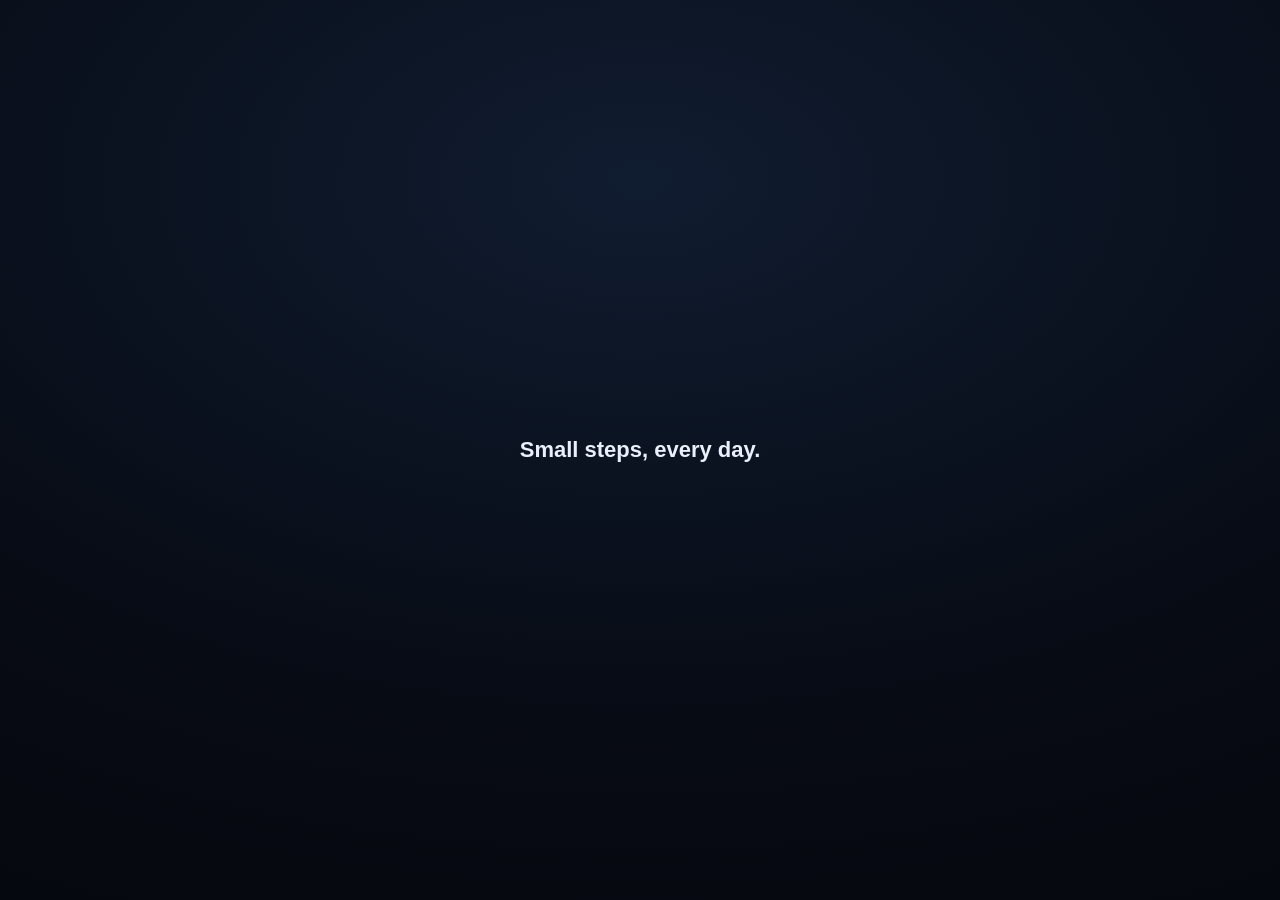
==== commit 956662ef: "Add files via upload" ====
--- a/index.html
+++ b/index.html
@@ -3,7 +3,7 @@
 <head>
 <meta charset="UTF-8">
 <meta name="viewport" content="width=device-width, initial-scale=1.0, maximum-scale=1, user-scalable=no">
-<title>Streaks</title>
+<title>Productivity</title>
 <link rel="manifest" href="manifest.json">
 <meta name="theme-color" content="#3fc7ff">
 <link rel="icon" href="icon-192.png">
@@ -13,7 +13,6 @@
 <body>
 
 <div id="splash">
-  <div class="mark">🔥</div>
   <div class="msg" id="splashMsg">Small steps, every day.</div>
 </div>
 
@@ -24,7 +23,7 @@
     <div class="view active" id="view-home">
       <div class="topbar">
         <div>
-          <h1>Streaks</h1>
+          <h1>Discipline</h1>
           <div class="sub" id="homeSub">Stay consistent</div>
         </div>
         <div class="icon-btn" onclick="goSettings()">⚙️</div>
@@ -32,7 +31,7 @@
 
       <div class="tabs">
         <button class="tab active" id="tabChallengesBtn" onclick="switchTab('challenges')">Challenges</button>
-        <button class="tab" id="tabTodoBtn" onclick="switchTab('todo')">To‑Do</button>
+        <button class="tab" id="tabTodoBtn" onclick="switchTab('todo')">To‑Do-Lists</button>
       </div>
 
       <div class="tabpanels">
@@ -41,7 +40,7 @@
         </div>
         <div class="panel" id="panel-todo">
           <div class="quick-add">
-            <input type="text" id="newTodoInput" placeholder="Add a task…" maxlength="80">
+            <input type="text" id="newTodoInput" placeholder="Add your task…" maxlength="80">
             <button onclick="addTodo()">Add</button>
           </div>
           <div id="todoList" style="display:flex; flex-direction:column; gap:8px; margin-top:4px;"></div>
@@ -66,14 +65,14 @@
       </div>
       <div class="settings-scroll">
         <div class="card-block">
-          <label class="field-label">Splash message</label>
+          <label class="field-label">Mantra</label>
           <textarea id="setMotivation" maxlength="120"></textarea>
-          <div class="hint">Shown for 3 seconds when you open the app.</div>
+          <div class="hint"></div>
         </div>
         <div class="card-block">
           <label class="field-label">Streak‑break message</label>
           <textarea id="setBreakMsg" maxlength="140"></textarea>
-          <div class="hint">Shown when a challenge's streak resets.</div>
+          <div class="hint"></div>
         </div>
         <button class="btn btn-primary" onclick="saveSettingsForm()">Save changes</button>
 
@@ -108,19 +107,19 @@
     <h2>New challenge</h2>
     <div class="field">
       <label class="field-label">Name</label>
-      <input type="text" id="chName" placeholder="e.g. 75 Hard, No sugar…" maxlength="40">
+      <input type="text" id="chName" placeholder="Add your challenge.." maxlength="40">
     </div>
     <div class="field-row">
       <div class="field">
         <label class="field-label">Start date</label>
         <div class="date-select" id="chStartDisplay" onclick="openDatePicker('start')">
-          <span id="chStartText">Select date</span><span class="cal-ic">📅</span>
+          <span id="chStartText">Select date</span><span class="cal-ic">˅</span>
         </div>
       </div>
       <div class="field">
         <label class="field-label">End date</label>
         <div class="date-select" id="chEndDisplay" onclick="openDatePicker('end')">
-          <span id="chEndText">Select date</span><span class="cal-ic">📅</span>
+          <span id="chEndText">Select date</span><span class="cal-ic">˅</span>
         </div>
       </div>
     </div>
@@ -152,7 +151,7 @@
     <h2 id="taskModalTitle">Add task</h2>
     <div class="field">
       <label class="field-label">Task name</label>
-      <input type="text" id="taskNameInput" placeholder="e.g. Exercise, Drink water…" maxlength="40">
+      <input type="text" id="taskNameInput" placeholder="Add your task.." maxlength="40">
     </div>
     <div class="hint" id="taskHint" style="margin:-8px 0 16px;"></div>
     <div class="modal-actions">
@@ -179,10 +178,10 @@
 <!-- STREAK BREAK MODAL -->
 <div class="modal-backdrop center-modal" id="modalStreakBreak">
   <div class="modal-sheet center-sheet">
-    <div class="cmicon">💔</div>
-    <h2>Streak reset</h2>
+    <div class="cmicon"></div>
+    <h2>Streak broken</h2>
     <p id="streakBreakText"></p>
-    <button class="btn btn-primary" onclick="closeModal('modalStreakBreak')">Got it</button>
+    <button class="btn btn-primary" onclick="closeModal('modalStreakBreak')">Start again</button>
   </div>
 </div>
 
--- a/style.css
+++ b/style.css
@@ -1,4 +1,3 @@
-
 :root{
     --bg: #070b14;
     --bg-elev: #0d1220;
@@ -31,7 +30,7 @@
   h1,h2,h3, .display{ font-family:'Sora', system-ui, sans-serif; }
   button{ font-family:inherit; }
   ::selection{ background: var(--accent-dim); }
- 
+
   .phone{
     width:100%;
     max-width:440px;
@@ -41,7 +40,7 @@
     flex-direction:column;
     background: transparent;
   }
- 
+
   /* ---------- SPLASH ---------- */
   #splash{
     position:fixed; inset:0;
@@ -68,15 +67,15 @@
   }
   @keyframes fadeUp{ from{opacity:0; transform:translateY(10px)} to{opacity:1; transform:translateY(0)} }
   #splash.hide{ opacity:0; pointer-events:none; }
- 
+
   /* ---------- SHELL ---------- */
   #app{ display:none; flex-direction:column; min-height:100vh; padding-bottom: 54px; }
   #app.show{ display:flex; }
- 
+
   .view{ display:none; flex:1; flex-direction:column; animation: viewIn .35s ease; }
   .view.active{ display:flex; }
   @keyframes viewIn{ from{opacity:0; transform:translateY(6px)} to{opacity:1; transform:translateY(0)} }
- 
+
   .topbar{
     display:flex; align-items:center; justify-content:space-between;
     padding: 22px 20px 10px;
@@ -94,7 +93,7 @@
   .back-row{ display:flex; align-items:center; gap:12px; padding: 18px 20px 6px; }
   .back-row .icon-btn{ flex-shrink:0; }
   .back-row .title{ font-size:19px; font-weight:800; font-family:'Sora',sans-serif; overflow:hidden; text-overflow:ellipsis; white-space:nowrap; }
- 
+
   /* ---------- HOME / TABS ---------- */
   .tabs{
     display:flex; margin: 14px 20px 4px; background:var(--card); border:1px solid var(--line);
@@ -105,11 +104,11 @@
     color:var(--text-dim); cursor:pointer; transition: all .18s ease; border:none; background:transparent;
   }
   .tab.active{ background: linear-gradient(145deg, var(--accent), #1f8fc2); color:#04141c; }
- 
+
   .tabpanels{ position:relative; flex:1; padding: 14px 20px 20px; }
   .panel{ display:none; flex-direction:column; gap:12px; }
   .panel.active{ display:flex; }
- 
+
   /* ---------- CHALLENGE CARD ---------- */
   .challenge-card{
     background: linear-gradient(155deg, var(--card) 0%, #0f1626 100%);
@@ -141,14 +140,14 @@
   .progress-fill{ height:100%; border-radius:6px; background: linear-gradient(90deg, var(--accent), var(--accent-2)); transition: width .4s ease; }
   .progress-meta{ display:flex; justify-content:space-between; margin-top:6px; font-size:11px; color:var(--text-faint); font-weight:600; }
   .ended-badge{ display:inline-block; font-size:10px; font-weight:800; color:var(--text-faint); background:#0a1120; border:1px solid var(--line); padding:2px 7px; border-radius:6px; margin-left:6px; text-transform:uppercase; letter-spacing:.04em; }
- 
+
   .empty-state{
     border:1.5px dashed var(--line); border-radius: var(--radius); padding: 28px 16px; text-align:center; color:var(--text-dim);
   }
   .empty-state .eicon{ font-size:26px; margin-bottom:8px; opacity:.7; }
   .empty-state .etitle{ font-weight:700; color:var(--text); font-size:14px; margin-bottom:4px; font-family:'Sora',sans-serif;}
   .empty-state .edesc{ font-size:12.5px; line-height:1.5; }
- 
+
   .fab{
     position: fixed; bottom: 70px; left:50%; transform: translateX(-50%);
     width:52px; height:52px; border-radius:50%;
@@ -161,7 +160,7 @@
     max-width:440px; margin: 0 auto;
   }
   .fab:active{ transform: translateX(-50%) scale(0.9); }
- 
+
   /* ---------- TODO ---------- */
   .todo-row{
     display:flex; align-items:center; gap:11px; background:var(--card); border:1px solid var(--line);
@@ -182,7 +181,7 @@
     background: var(--accent); color:#04141c; border:none; border-radius: var(--radius-sm); padding: 0 16px;
     font-weight:800; font-size:13px; cursor:pointer;
   }
- 
+
   /* ---------- FORM ELEMENTS ---------- */
   input[type=text], textarea{
     background: var(--card); border:1px solid var(--line); color:var(--text);
@@ -195,7 +194,7 @@
   .field{ margin-bottom:16px; }
   .field-row{ display:flex; gap:10px; }
   .field-row .field{ flex:1; }
- 
+
   .date-select{
     background: var(--card); border:1px solid var(--line); color:var(--text);
     border-radius: var(--radius-sm); padding: 12px 13px; font-size:13.5px; font-weight:600;
@@ -204,7 +203,7 @@
   .date-select:active{ border-color: var(--accent); }
   .date-select .cal-ic{ opacity:.6; }
   .date-select.placeholder{ color: var(--text-faint); font-weight:500; }
- 
+
   .btn{
     border:none; border-radius: var(--radius-sm); padding: 13px; font-weight:800; font-size:14px; cursor:pointer;
     width:100%; transition: transform .15s ease, opacity .15s ease; font-family:inherit;
@@ -215,7 +214,7 @@
   .btn-danger{ background: var(--danger-dim); color: var(--danger); border:1px solid #ff5c7a3a; }
   .btn-sm{ padding:10px; font-size:13px; }
   .btn:disabled{ opacity:.35; pointer-events:none; }
- 
+
   /* ---------- CHALLENGE DETAIL ---------- */
   .detail-scroll{ padding: 8px 20px 24px; display:flex; flex-direction:column; gap:18px; flex:1; }
   .ended-banner{
@@ -230,19 +229,19 @@
   .hero-stat .val.flamecol{ color: var(--flame); }
   .hero-stat .lbl{ font-size:11px; color:var(--text-faint); font-weight:700; text-transform:uppercase; letter-spacing:.05em; margin-top:2px; }
   .hero-divider{ width:1px; height:34px; background:var(--line); }
- 
+
   .card-block{ background:var(--card); border:1px solid var(--line); border-radius: var(--radius); padding:16px; }
   .block-head{ display:flex; justify-content:space-between; align-items:center; margin-bottom:12px; }
   .block-head h3{ margin:0; font-size:14.5px; font-weight:700; }
   .block-head .add-link{ color:var(--accent); font-size:12.5px; font-weight:700; cursor:pointer; }
   .block-head .add-link.disabled{ color: var(--text-faint); pointer-events:none; }
- 
+
   .task-row{ display:flex; align-items:center; gap:11px; padding: 9px 0; border-bottom:1px solid var(--line); }
   .task-row:last-child{ border-bottom:none; }
   .task-row .tname{ flex:1; font-size:13.5px; font-weight:500; }
   .task-row.done .tname{ color:var(--text-faint); text-decoration: line-through; }
   .task-row .tactions{ display:flex; gap:10px; color:var(--text-faint); font-size:13px; }
- 
+
   .cheat-row{ display:flex; align-items:center; justify-content:space-between; }
   .cheat-info .cnum{ font-family:'Sora',sans-serif; font-weight:800; font-size:20px; }
   .cheat-info .clbl{ font-size:11.5px; color:var(--text-dim); font-weight:600; margin-top:1px; }
@@ -255,7 +254,7 @@
   .cheat-dot{ width:8px; height:8px; border-radius:50%; background:var(--line); }
   .cheat-dot.used{ background: var(--flame); }
   .cheat-reset-link{ text-align:center; margin-top:12px; font-size:11.5px; color:var(--text-faint); font-weight:700; cursor:pointer; text-decoration:underline; text-underline-offset:2px; }
- 
+
   .calendar-grid{ display:grid; grid-template-columns: repeat(7,1fr); gap:5px; margin-top:4px; }
   .cal-cell{ aspect-ratio:1; border-radius:7px; display:flex; align-items:center; justify-content:center; font-size:10.5px; font-weight:700; color:var(--text-faint); background:#0a1120; border:1px solid var(--line); }
   .cal-cell.complete{ background: linear-gradient(145deg, var(--good), #1fa876); color:#04170e; border-color:transparent; }
@@ -263,14 +262,14 @@
   .cal-cell.missed{ background: linear-gradient(145deg, var(--danger), #b0334f); color:#2a0410; border-color:transparent; }
   .cal-cell.today{ box-shadow: 0 0 0 1.5px var(--accent); }
   .cal-cell.blank{ background:transparent; border-color:transparent; }
- 
+
   .danger-zone{ margin-top:4px; }
- 
+
   /* ---------- SETTINGS ---------- */
   .settings-scroll{ padding: 8px 20px 24px; display:flex; flex-direction:column; gap:18px; }
   .settings-scroll .btn{ margin-top:2px; }
   .hint{ font-size:11.5px; color:var(--text-faint); margin-top:8px; line-height:1.5; }
- 
+
   /* ---------- MODALS ---------- */
   .modal-backdrop{
     position:fixed; inset:0; background:#03050bcc; backdrop-filter: blur(3px); z-index:60;
@@ -288,18 +287,18 @@
   .sheet-handle{ width:36px; height:4px; background:var(--line); border-radius:4px; margin: 4px auto 16px; }
   .modal-sheet h2{ font-size:17px; margin: 0 0 16px; font-weight:800; }
   .modal-actions{ display:flex; gap:10px; margin-top:6px; }
- 
+
   /* ---------- CONFIRM MODAL ---------- */
   .confirm-icon{ font-size:26px; margin-bottom:8px; }
   .confirm-text{ color:var(--text-dim); font-size:13.5px; line-height:1.55; margin-bottom:18px; }
- 
+
   /* ---------- STREAK BREAK / CELEBRATION MODAL ---------- */
   .center-modal{ align-items:center; }
   .center-sheet{ border-radius: 22px; text-align:center; max-width: 340px; margin: 0 20px; }
   .center-sheet .cmicon{ font-size:38px; margin-bottom:10px; }
   .center-sheet h2{ text-align:center; }
   .center-sheet p{ color:var(--text-dim); font-size:13.5px; line-height:1.6; margin: 0 0 18px; }
- 
+
   /* ---------- DATE PICKER ---------- */
   .dp-header{ display:flex; align-items:center; justify-content:space-between; margin-bottom:14px; }
   .dp-title{ font-weight:800; font-size:15px; font-family:'Sora',sans-serif; }
@@ -313,14 +312,14 @@
   .dp-cell.selected{ background: linear-gradient(145deg, var(--accent), #1c7fae); color:#04141c; font-weight:800; }
   .dp-cell.disabled{ color: var(--text-faint); opacity:.35; pointer-events:none; }
   .dp-cell:active{ transform: scale(0.9); }
- 
+
   /* ---------- FOOTER ---------- */
   .brand-footer{
     position: fixed; bottom:0; left:0; right:0; text-align:center; padding: 14px 0 12px;
     font-size:10.5px; letter-spacing:.14em; color:var(--text); opacity:.16; font-weight:700;
     z-index:15; pointer-events:none; background: linear-gradient(0deg, var(--bg) 40%, transparent);
   }
- 
+
   .toast{
     position:fixed; bottom:78px; left:50%; transform: translateX(-50%) translateY(20px);
     background: var(--card); border:1px solid var(--line); color:var(--text); font-size:13px; font-weight:600;
@@ -328,6 +327,6 @@
     max-width: 85%; text-align:center; box-shadow: 0 8px 24px -6px #000a;
   }
   .toast.show{ opacity:1; transform: translateX(-50%) translateY(0); }
- 
+
   @keyframes pulseFlame{ 0%{transform:scale(1)} 30%{transform:scale(1.35)} 60%{transform:scale(0.95)} 100%{transform:scale(1)} }
   .pulse{ animation: pulseFlame .5s ease; display:inline-block; }
